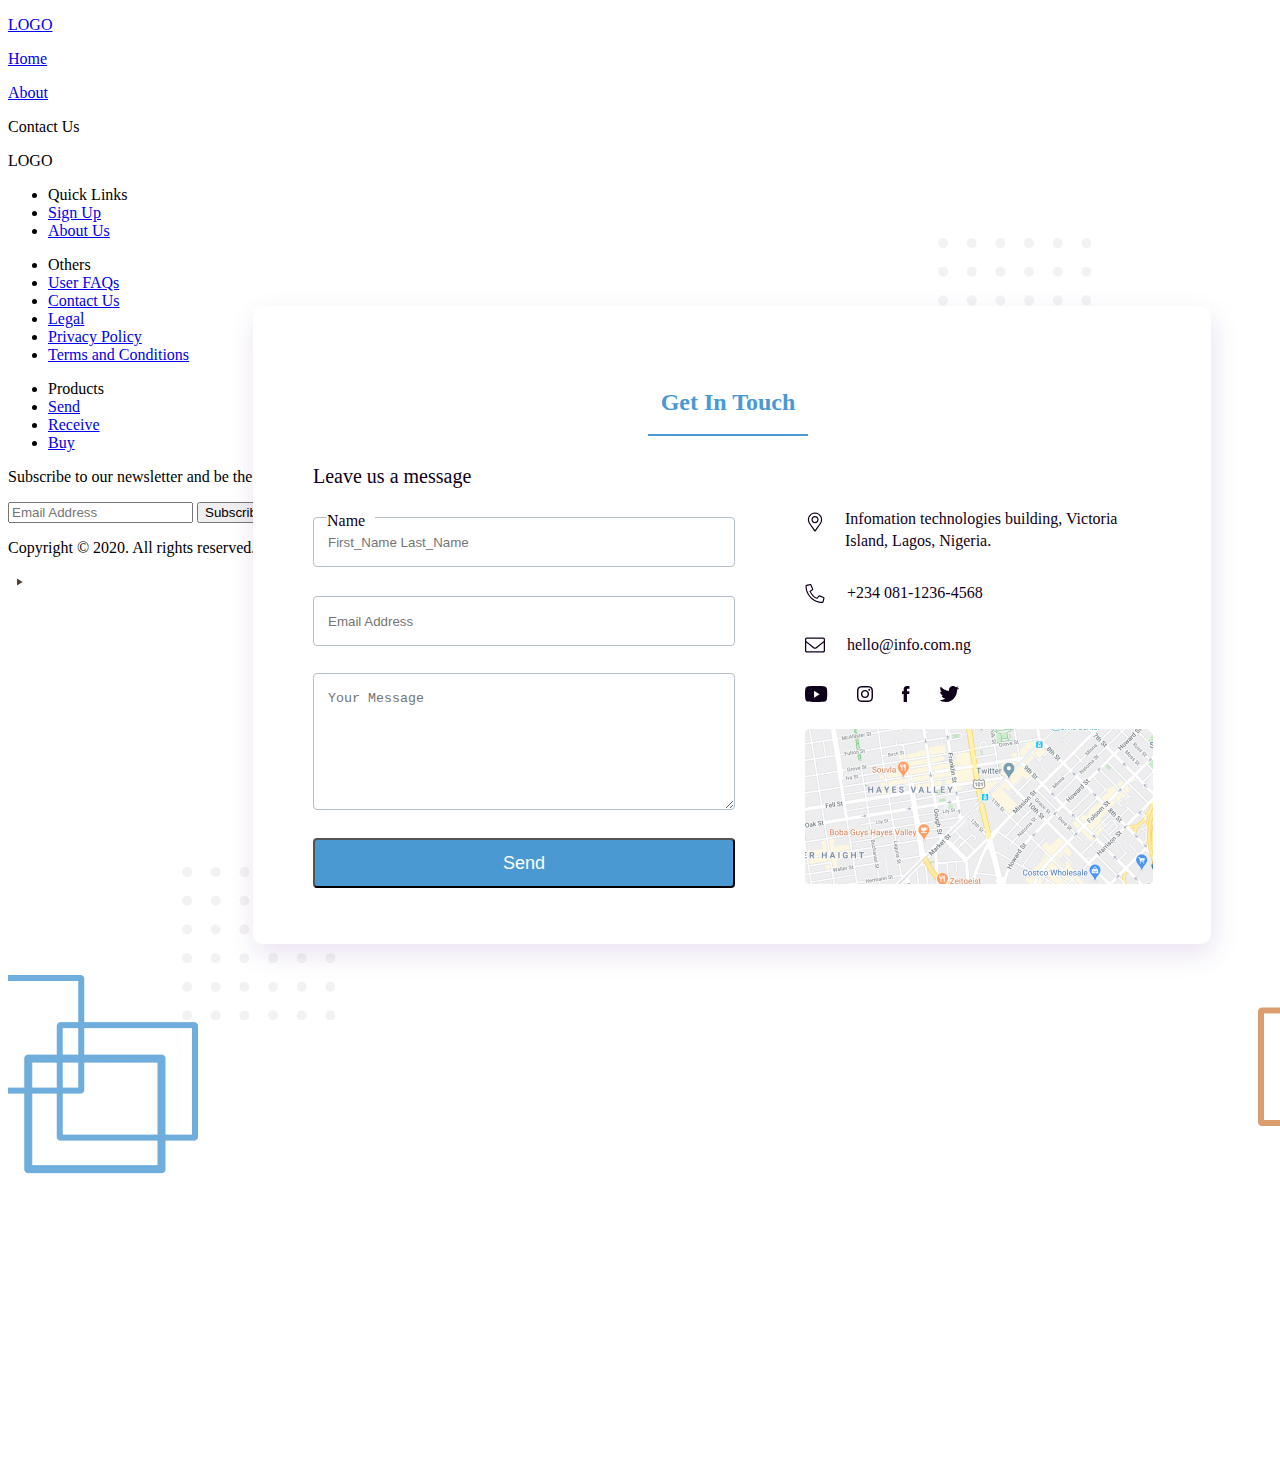
==== contactUs.html @ e61415ff "created repository" ====
<!DOCTYPE html>
<html lang="ru">

<head>
    <title>Contact Us</title>
    <link rel="stylesheet" href="CSS/style.css">
    <link rel="stylesheet" href="css/style_home.css">
    <link rel="stylesheet" href="css/style_contactus.css">
    <meta http-equiv="Content-type" content="text/html;charset=UTF-8" />
</head>

<body>
    <div class="bodyContactus">
        <div>
            <div class="nav">
                <p class="navLogo"><a href="./index.html">LOGO</a></p>
                <p class="navHome"><a href="./index.html">Home</a></p>
                <p class="navAbout"><a href="#">About</a></p>
                <p class="navContact">Contact Us</p>
            </div>
            <div class="contactContein">
                <h3 class="hContactContein">Get In Touch</h3>
                <form action="#" class="contactForm">
                    <h4>Leave us a message</h4>
                    <p>Name</p>
                    <input type="text" placeholder="First_Name Last_Name">
                    <input type="text" placeholder="Email Address">
                    <textarea placeholder="Your Message"></textarea>
                    <button class="contactFormButton" type="submit">Send</button>
                </form>
                    <div class="contactConteinRight">
                        <div class="contactConteinAdress">Infomation technologies building, Victoria Island, Lagos, Nigeria.</div>
                        <p class="contactConteinPhone">+234 081-1236-4568</p>
                        <p class="contactConteinMail">hello@info.com.ng</p>
                        <a href="#"><img src="./img/YoutubeBlack.svg" alt=""></a>
                        <a href="#"><img src="./img/InstagramBlack.svg" alt=""></a>
                        <a href="#"><img src="./img/FacebookBlack.svg" alt=""></a>
                        <a href="#"><img src="./img/TwitterBlack.svg" alt=""></a>
                        <p><img src="./img/map.jpg" alt=""></p>
                    </div>
                </div>
        </div>
        <div class="footer">
            <div class="footerTop">
                <div>LOGO</div>
                <ul class="footerLinks">
                    <li class="footerLinksHead">Quick Links</li>
                    <li><a href="#">Sign Up</a></li>
                    <li><a href="#">About Us</a></li>
                </ul>
                <ul class="footerOthers">
                    <li class="footerOthersHead">Others</li>
                    <li><a href="#">User FAQs</a></li>
                    <li><a href="#">Contact Us</a></li>
                    <li><a href="#">Legal</a></li>
                    <li><a href="#">Privacy Policy</a></li>
                    <li><a href="#">Terms and Conditions</a></li>
                </ul>
                <ul class="footerProducts">
                    <li class="footerProductsHead">Products</li>
                    <li><a href="#">Send</a></li>
                    <li><a href="#">Receive</a></li>
                    <li><a href="#">Buy</a></li>
                </ul>
                <form action="#" class="formFooter">
                    <p>Subscribe to our newsletter and be the first to know about our updates</p>
                    <input type="text" placeholder="Email Address">
                    <button type="submit">
                        Subscribe
                    </button>
            </div>
            <div class="footerBottom">
                <p>Copyright © 2020. All rights reserved.</p>
                <div>
                    <a href="#"><img src="./img/Youtube.svg" alt=""></a>
                    <a href="#"><img src="./img/Instagram.svg" alt=""></a>
                    <a href="#"><img src="./img/Facebook.svg" alt=""></a>
                    <a href="#"><img src="./img/Twitter.svg" alt=""></a>
                </div>
            </div>
            </form>
        </div>
        <div class="navBacgroundContact"></div>
        <div class="contacktDottedRight"></div>
        <div class="contacktDottedLeft"></div>
        <div class="contactSquareOrangeRight"></div>
        <div class="contactSquareBlueLeft"></div>
    </div>
</body>

</html>
---- css/style_home.css ----
/*home___________________________*/
.bodyHome{
    position: relative;
    width: 1440px;
    height: 4516px;
}
/*homeContein___________________*/
.homeConteinTop{
    position: absolute;
    top: 233px;
    left: 245px;
    height: 384px;
    width: 636px;
}
.homeConteinTop h2{
    position: absolute;
    top: 0px;
    left: 0px;
    height: 140px;
    width: 100%;
    font-weight: 500;
    font-size: 50px;
    color: rgba(38, 0, 65, 1);
    letter-spacing: 0.02em;
    line-height: 70px;
}
.homeConteinTop p{
    position: absolute;
    top: 154px;
    left: 0px;
    height: 110px;
    width: 100%;
    font-weight: 400;
    font-size: 20px;
    color: rgba(38, 0, 65, 1);
    line-height: 36px;
}
.homeConteinTop a{
    position: absolute;
    top: 324px;
    height: 60px;
    width: 180px;
    background-color: rgba(74, 153, 211, 1);
    border-radius: 5px;
    padding: 14px 23px;
}
.homeGoogleTop{
    left: 0px;
}
.homeAppstoreTop{
    left: 200px;
}
.homeConteinWhatwedo{
    position: absolute;
    top: 768px;
    height: 1475px;
    width: 100%;
}
.homeConteinWhatwedo h2{
    position: absolute;
    top: 150px;
    left: 245px;
    height: 138px;
    width: 395px;
    font-size: 36px;
    font-weight: 500;
    color: rgba(38, 0, 65, 1);
    line-height: 46px;
    letter-spacing: 0.05em;
}
.homeConteinWhatwedoSend{
    position: absolute;
    z-index: 2;
    top: 162px;
    left: 815px;
    height: 525px;
    width: 380px;
    background: #FFFFFF;
    box-shadow: 5px 20px 50px rgba(74, 153, 211, 0.2);
    border-radius: 10px;
    padding: 48px;
}
.homeConteinWhatwedoWindow img{
    display: block;
    position: absolute;
    top: -12px;
    left: 78px;
    z-index: 3;
    width: 224px;
}
.homeConteinWhatwedoWindow h3{
    position: absolute;
    top: 246px;
    font-weight: 500;
    font-size: 20px;
    line-height: 30px;
    letter-spacing: 0.02em;
    color: #0F001A;
}
.homeConteinWhatwedoWindow p{
    position: absolute;
    top: 292px;
    height: 103px;
    width: 284px;
    font-weight: 400;
    font-size: 16px;
    line-height: 26px;
    color: #0F001A;
    opacity: 0.6;
}
.homeConteinWhatwedoWindow a p{
    display: block;
    position: absolute;
    top: 447px;
    font-family: Objective;
    font-style: normal;
    font-weight: 500;
    font-size: 14px;
    line-height: 30px;
    color: #4A99D3;
    width: 100px;
}
.homeConteinWhatwedoWindow a p::after{
    content: "";
    background-image: url('../img/arrow.svg');
    background-repeat: no-repeat;
    background-position: 0% 50%;
    background-size: 16px 16px;
    padding: 14px; /*__ПОЧЕМУ_БЕЗ_ПАДДИНГА_НЕ_ОТОБРАЖАЕТСЯ_???__*/
    margin: 0 0 0 25px;
}
.homeConteinWhatwedoReceive{
    position: absolute;
    z-index: 2;
    top: 458px;
    left: 330px;
    height: 525px;
    width: 380px;
    background: #FFFFFF;
    box-shadow: 5px 20px 50px rgba(74, 153, 211, 0.2);
    border-radius: 10px;
    padding: 48px;
}

.homeConteinWhatwedoBuy{
    position: absolute;
    z-index: 2;
    top: 800px;
    left: 815px;
    height: 525px;
    width: 380px;
    background: #FFFFFF;
    box-shadow: 5px 20px 50px rgba(74, 153, 211, 0.2);
    border-radius: 10px;
    padding: 48px;
}
.homeConteinWhatwedoReceive img{
    left: 65px;
    top:48px;
}
.homeConteinWhatwedoBuy img{
    top: 49px;
    left: 70px;
}
.homeHowitworks{
    position: absolute;
    top: 2243px;
    left: 0px;
    height: 476px;
    width: 100%;
    background: rgba(74, 153, 211, 0.1);
}
.homeHowitworks h3{
    position: absolute;
    top: 95px;
    left: 608px;
    height: 30px;
    width: 200px;
    font-weight: 700;
    font-size: 26px;
    line-height: 27px;
    text-align: center;
    color: #4A99D3;
}
.homeHowitworksCreate{
    position: absolute;
    top: 210px;
    left: 245px;
    height: 171px;
    width: 257px;
}
.homeHowitworksGet{
    position: absolute;
    top: 210px;
    left: 575px;
    height: 171px;
    width: 257px;
}
.homeHowitworksEnjoy{
    position: absolute;
    top: 210px;
    left: 938px;
    height: 171px;
    width: 257px;
}
.homeHowitworksConteins img{
    position: absolute;
    top: 0;
    left: 98px;
    height: 60px;
    width: 60px;
}
.homeHowitworksConteins h4{
    margin: 90px 0 0 0;
    width: 100%;
    text-align: center;
    font-weight: 500;
    font-size: 18px;
    line-height: 19px;
    color: #0F001A;
}
.homeHowitworksConteins p{
    width: 100%;
    font-weight: 400;
    font-size: 16px;
    line-height: 26px;
    text-align: center;
    color: #0F001A;
}
.homeConteinClients{
    position: absolute;
    z-index: 3;
    top: 2719px;
    height: 750px;
    width: 100%;
}
.homeConteinClients h3{
    position: absolute;
    top: 150px;
    left: 573px;
    height: 27px;
    width: 280px;
    font-weight: bold;
    font-size: 26px;
    line-height: 27px;
    text-align: center;
    color: #0F001A;
}
.homeConteinClientsSays{
    position: absolute;
    top: 388px;
    left: 777px;
    height: 245px;
    width: 418px;
}
.homeConteinClientsSays img{
    position: absolute;
    top: 0px;
    left: 0px;
    height: 44px;
    width: 50px;
}
.homeConteinClientsSays p{
    position: absolute;
    top: 86px;
    left: 0px;
    height: 100px;
    width: 100%;
    font-weight: 400;
    font-size: 16px;
    line-height: 24px;
    color: #0F001A;
    opacity: 0.5;
}
.homeConteinClientsSays h4{
    position: absolute;
    bottom: 0px;
    left: 0px;
    height: 20px;
    width: 100%;
    font-weight: 500;
    font-size: 18px;
    line-height: 19px;
    color: #0F001A;
}
.homeConteinClientsButtons{
    position: absolute;
    bottom: 0px;
    right: 245px;
    height: 80px;
    width: 160px;
    background: #FFFFFF;
    box-shadow: 0px 4px 16px rgba(0, 0, 0, 0.08);
    border-radius: 4px;
}
.homeConteinClientsLeft{
    position: absolute;
    bottom: 0px;
    left: 0px;
    height: 100%;
    width: 50%;
    background: #4A99D3;
    border-radius: 4px 0px 0px 4px;
}
.homeConteinClientsRight{
    position: absolute;
    bottom: 0px;
    right: 0px;
    height: 100%;
    width: 50%;
    background: #FFFFFF;
    box-shadow: 0px 4px 16px rgba(0, 0, 0, 0.08);
    border-radius: 0px 4px 4px 0px;
}
.homeConteinBottom{
    position: absolute;
    bottom: 589px;
    right: 245px;
    height: 230px;
    width: 444px;
}
.homeConteinBottom h3{
    height: 26px;
    width: 100%;
    font-weight: 700;
    font-size: 25px;
    line-height: 26px;
    text-align: center;
    color: #0F001A;
    margin: 0 0 16px 0;
}
.homeConteinBottom p{
    height: 122px;
    width: 100%;
    font-weight: normal;
    font-size: 16px;
    line-height: 24px;
    text-align: center;
    color: #0F001A;
    opacity: 0.5;
}
.homeConteinBottom a{
    position: absolute;
    bottom: 0;
    height: 53px;
    width: 165px;
    background: #000000;
    border-radius: 5px;
    padding: 11px 18px;
}
.homeGoogleBot{
    left: 37px;
}
.homeAppstoreBot{
    right: 37px;
}
/*homeContein_ end______________*/
/*bacgroundHome_________________*/
.homePhoneTopLeft{
    position: absolute;
    z-index: 2;
    top: 232px;
    left: 913px;
    height: 458.39px;
    width: 240px;
    background-image: url("../img/phone.png");
    background-position: 44% 45%;
    background-size: 273px 485px;
    border-radius: 25px;
}
.homePhoneTopRight{
    position: absolute;
    z-index: 1;
    top: 158px;
    left: 1074px;
    height: 532px;
    width: 280px;
    background-image: url("../img/phone.png");
    background-position: 44% 45%;
    background-size: 320px 565px;
    border-radius: 25px;
}
.homeSquaresBlueUp{
    background-image: url("../img/squaresBlueUp.png");
    position: absolute;
    z-index: 1;
    top: 768px;
    left: 1250px;
    height: 199px;
    width: 190px;
}
.homeDottedRight{
    background-image: url("../img/DottedSquare.png");
    position: absolute;
    z-index: 1;
    top: 853px;
    right: 167.56px;
    height: 153.44px;
    width: 153.44px;
}
.homeDottedLeft{
    background-image: url("../img/DottedSquare.png");
    position: absolute;
    z-index: 1;
    top: 1442px;
    left: 255px;
    height: 153.44px;
    width: 153.44px;
}
.homeDottedRightMid{
    background-image: url("../img/DottedSquare.png");
    position: absolute;
    z-index: 1;
    top: 2011px;
    right: 172.56px;
    height: 153.44px;
    width: 153.44px;
}
.homeSquaresRedLeft{
    background-image: url("../img/squaresOrangeLeft.png");
    position: absolute;
    z-index: 1;
    top: 2045px;
    left: 0px;
    height: 199px;
    width: 190px;
}
.homeWoman{
    background-image: url("../img/photoGirl.png");
    position: absolute;
    z-index: 1;
    top: 2907px;
    left: 178px;
    height: 519px;
    width: 399px;
}
.homeWomanBack{
    background: rgba(74, 153, 211, 0.1);
    border-radius: 0px 6px 6px 0px;
    position: absolute;
    z-index: 0;
    top: 3026px;
    left: 0px;
    height: 400px;
    width: 677px;
}
.homeDottedRightBottom{
    background-image: url("../img/DottedSquare.png");
    position: absolute;
    z-index: 1;
    top: 3104px;
    right: 0px;
    height: 153.44px;
    width: 153.44px;
}
.homePhoneBotLeft{
    position: absolute;
    z-index: 1;
    bottom: 531px;
    left: 167px;
    height: 344px;
    width: 180px;
    background-image: url("../img/phone.png");
    background-position: 44% 45%;
    background-size: 200px 365px;
    border-radius: 20px;
}
.homePhoneBotCentr{
    position: absolute;
    z-index: 2;
    bottom: 474px;
    left: 305px;
    height: 458.39px;
    width: 240px;
    background-image: url("../img/phone.png");
    background-position: 44% 45%;
    background-size: 273px 485px;
    border-radius: 25px;
}
.homePhoneBotRight{
    position: absolute;
    z-index: 1;
    bottom: 531px;
    left: 503px;
    height: 344px;
    width: 180px;
    background-image: url("../img/phone.png");
    background-position: 44% 45%;
    background-size: 200px 365px;
    border-radius: 20px;
}
.homeSquaresRedRight{
    background-image: url("../img/squaresRedRightBottom.svg");
    position: absolute;
    z-index: 1;
    bottom: 300.5px;
    right: 0px;
    height: 199px;
    width: 190px;
}
.homeSquaresBlueLeft{
    background-image: url("../img/squaresBlueDown.png");
    position: absolute;
    z-index: 1;
    bottom: 300.5px;
    left: 0px;
    height: 199px;
    width: 190px;
}
/*bacgroundHome_end_____________*/
/*home_end______________________*/
---- css/style_contactus.css ----
.bodyContactus{
    position: relative;
    width: 100%;
    height: 1458px;
}
/*___contactContein_________________*/
.contactContein{
    width: 958px;
    height: 638px;
    position: absolute;
    z-index: 3;
    top: 290px;
    left: 245px;
    background-color: #FFFFFF;
    box-shadow: 2px 10px 28px rgba(75, 0, 129, 0.12);
    border-radius: 10px;
}
.hContactContein{
    display: inline-block;
    padding: 0 0 10px 0;
    color: rgba(74, 153, 211, 1);
    border-bottom: 2px #4A99D3 solid;
    width: 160px;
    height: 34px;
    font-size: 24px;
    font-weight: 700;
    position: absolute;
    top: 60px;
    left: 395px;
    text-align: center;
    line-height: 24.91px;
}
.contactForm{
    position: absolute;
    bottom: 60px;
    left: 60px;
    height: 431px;
    width: 422px;
}
.contactForm h4{
    color: rgba(15, 0, 26, 1);
    font-size: 20px;
    font-weight: 500;
    Line-height: 20,76px;
    margin: 12px 0;
}
.contactForm p{
    position: absolute;
    left: 14px;
    bottom: 356x;
    width: 48px;
    height: 17px;
    background-color: #FFFFFF;
    font-size: 16px;
    color:rgba(15, 0, 26, 1);
    margin: 12px 0;
}
.contactForm input{
    height: 50px;
    width: 422px;
    border: 1.2px solid #B4BEC8;
    box-sizing: border-box;
    border-radius: 4px;
    margin: 17px 0 12px 0;
    padding: 17px 14px;
}
.contactForm textarea{
    height: 137px;
    width: 422px;
    border: 1.2px solid #B4BEC8;
    box-sizing: border-box;
    border-radius: 4px;
    margin: 15px 0 12px 0;
    padding: 17px 14px;
}
.contactFormButton{
    height: 50px;
    width: 422px;
    background: #4A99D3;
    border-radius: 4px;
    color: rgba(255, 255, 255, 1);
    font-size: 18px;
    line-height: 18,68px;
    margin: 12px 0 0 0;
}
.contactConteinRight{
    position: absolute;
    bottom: 60px;
    right: 60px;
    height: 431px;
    width: 346px;
    font-size: 16px;
    color: rgba(15, 0, 26, 1);
    line-height: 22px;
}
.contactConteinRight p{
    margin: 30px 0;
}
.contactConteinRight p:first-child{
    margin: 46px 0 0 0;
}
.contactConteinAdress{
    display: inline-block;
    margin: 55px 0px 0 40px;
    width: 312px;

}
.contactConteinAdress::before{
    content: "";
    background-image: url('../img/adress.svg');
    background-repeat: no-repeat;
    background-position: 0% 50%;
    background-size: 20px 20px;
    padding: 14px;
    margin: 0;
    position: absolute;
    left: 0px;
}
.contactConteinPhone{
    margin: 30px 0;
}
.contactConteinPhone::before{
    content: "";
    background-image: url('../img/PhoneBlack.svg');
    background-repeat: no-repeat;
    background-position: 0% 50%;
    background-size: 20px 20px;
    padding: 14px;
    margin: 30px 14px 0 0;
}
.contactConteinMail{
    margin: 30px 0;
}
.contactConteinMail::before{
    content: "";
    background-image: url('../img/mailBlack.svg');
    background-repeat: no-repeat;
    background-position: 0% 50%;
    background-size: 20px 20px;
    padding: 14px;
    margin: 30px 14px 0 0;
}
.contactConteinRight a{
    margin: 0 25px 30px 0;
}
.contactConteinRight p img{
    position: absolute;
    bottom: 0px;
}

/*___background__________*/
.contacktDottedRight{
    background-image: url("../img/DottedSquare.png");
    position: absolute;
    z-index: 1;
    top: 222px;
    right: 180.56px;
    height: 153.44px;
    width: 153.44px;
}
.contacktDottedLeft{
    background-image: url("../img/DottedSquare.png");
    position: absolute;
    z-index: 1;
    top: 851px;
    left: 174px;
    height: 153.44px;
    width: 153.44px;
}
.contactSquareBlueLeft{
    background-image: url("../img/squaresBlueDown.png");
    position: absolute;
    z-index: 1;
    top: 959px;
    left: 0px;
    height: 199px;
    width: 190px;
}
.contactSquareOrangeRight{
    background-image: url("../img/squaresOrangeRight.png");
    position: absolute;
    z-index: 1;
    top: 959px;
    left: 1250px;
    height: 199px;
    width: 190px;
}
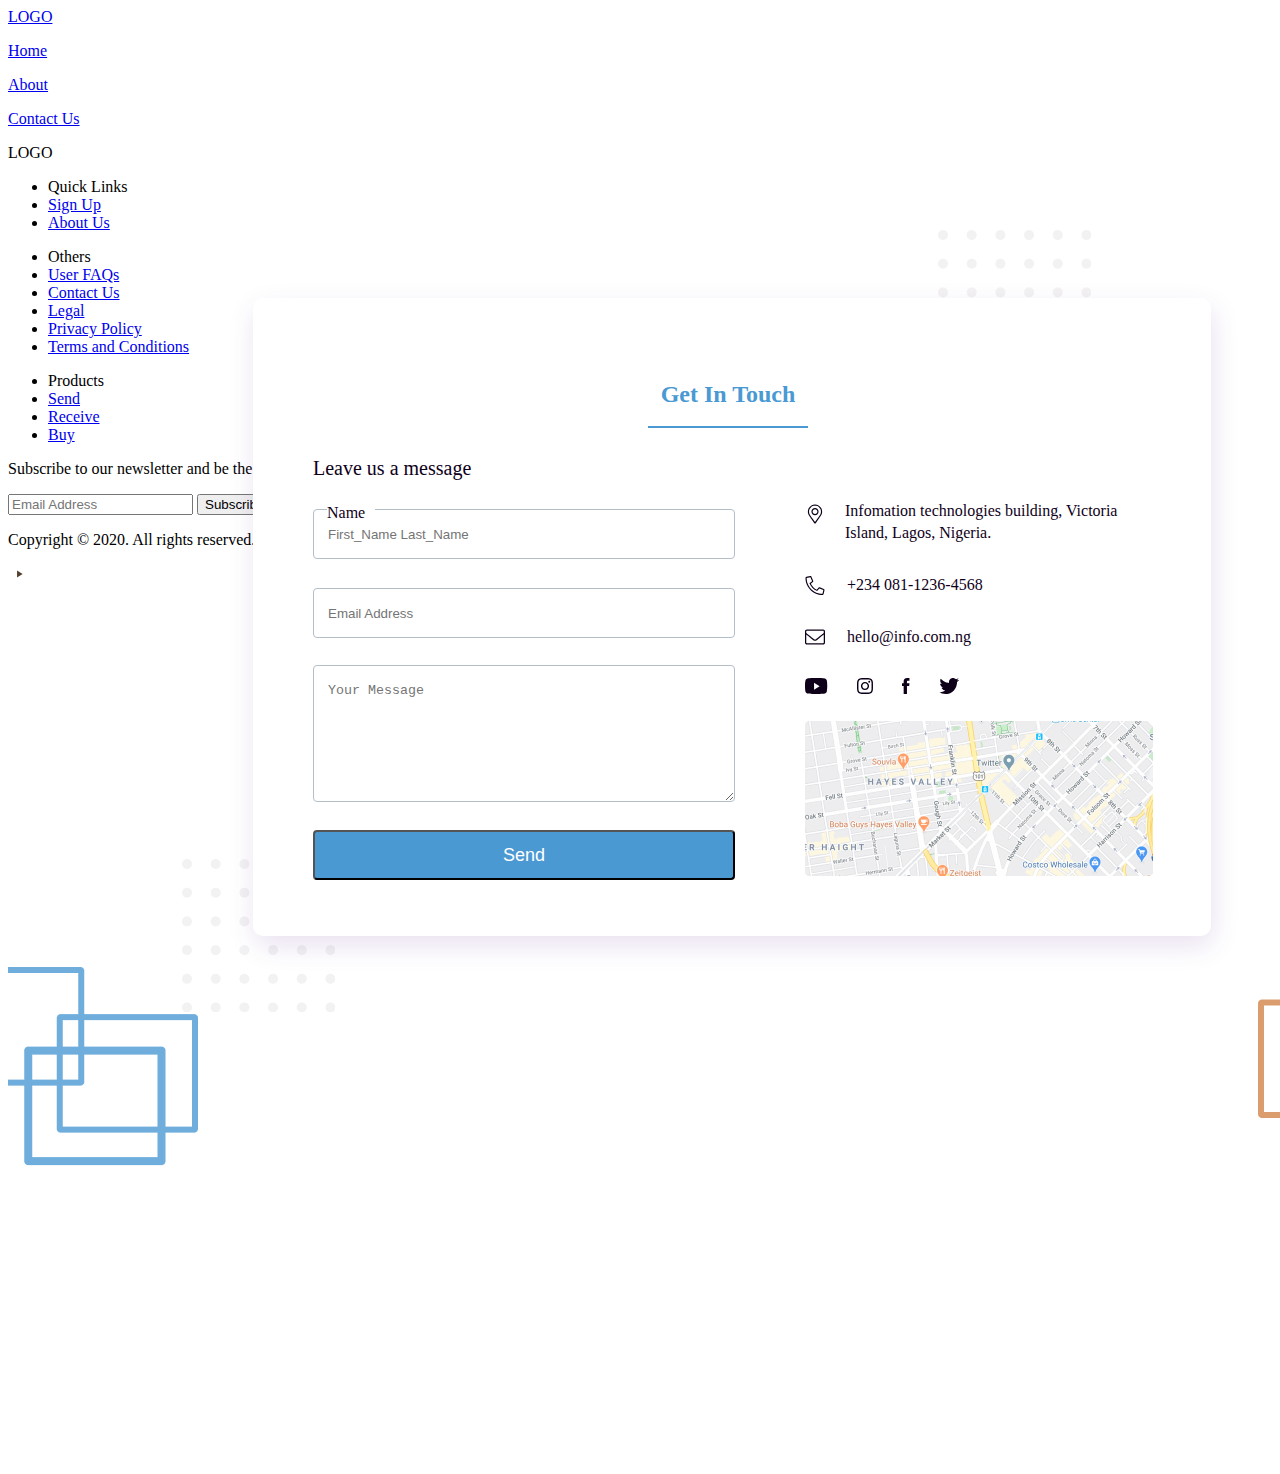
==== commit b9b4ebc1: "fixed nav and footer" ====
--- a/contactUs.html
+++ b/contactUs.html
@@ -11,34 +11,35 @@
 
 <body>
     <div class="bodyContactus">
-        <div>
-            <div class="nav">
-                <p class="navLogo"><a href="./index.html">LOGO</a></p>
+        <div class="nav">
+            <div class="navLogo"><a href="./index.html">LOGO</a></div>
+            <div class="navLinks">
                 <p class="navHome"><a href="./index.html">Home</a></p>
                 <p class="navAbout"><a href="#">About</a></p>
-                <p class="navContact">Contact Us</p>
+                <p class="navContact"><a href="./contactUs.html">Contact Us</a></p>
             </div>
-            <div class="contactContein">
-                <h3 class="hContactContein">Get In Touch</h3>
-                <form action="#" class="contactForm">
-                    <h4>Leave us a message</h4>
-                    <p>Name</p>
-                    <input type="text" placeholder="First_Name Last_Name">
-                    <input type="text" placeholder="Email Address">
-                    <textarea placeholder="Your Message"></textarea>
-                    <button class="contactFormButton" type="submit">Send</button>
-                </form>
-                    <div class="contactConteinRight">
-                        <div class="contactConteinAdress">Infomation technologies building, Victoria Island, Lagos, Nigeria.</div>
-                        <p class="contactConteinPhone">+234 081-1236-4568</p>
-                        <p class="contactConteinMail">hello@info.com.ng</p>
-                        <a href="#"><img src="./img/YoutubeBlack.svg" alt=""></a>
-                        <a href="#"><img src="./img/InstagramBlack.svg" alt=""></a>
-                        <a href="#"><img src="./img/FacebookBlack.svg" alt=""></a>
-                        <a href="#"><img src="./img/TwitterBlack.svg" alt=""></a>
-                        <p><img src="./img/map.jpg" alt=""></p>
-                    </div>
+        </div>
+        <div class="contactContein">
+            <h3 class="hContactContein">Get In Touch</h3>
+            <form action="#" class="contactForm">
+                <h4>Leave us a message</h4>
+                <p>Name</p>
+                <input type="text" placeholder="First_Name Last_Name">
+                <input type="text" placeholder="Email Address">
+                <textarea placeholder="Your Message"></textarea>
+                <button class="contactFormButton" type="submit">Send</button>
+            </form>
+            <div class="contactConteinRight">
+                <div class="contactConteinAdress">Infomation technologies building, Victoria Island, Lagos, Nigeria.
                 </div>
+                <p class="contactConteinPhone">+234 081-1236-4568</p>
+                <p class="contactConteinMail">hello@info.com.ng</p>
+                <a href="#"><img src="./img/YoutubeBlack.svg" alt=""></a>
+                <a href="#"><img src="./img/InstagramBlack.svg" alt=""></a>
+                <a href="#"><img src="./img/FacebookBlack.svg" alt=""></a>
+                <a href="#"><img src="./img/TwitterBlack.svg" alt=""></a>
+                <p><img src="./img/map.jpg" alt=""></p>
+            </div>
         </div>
         <div class="footer">
             <div class="footerTop">
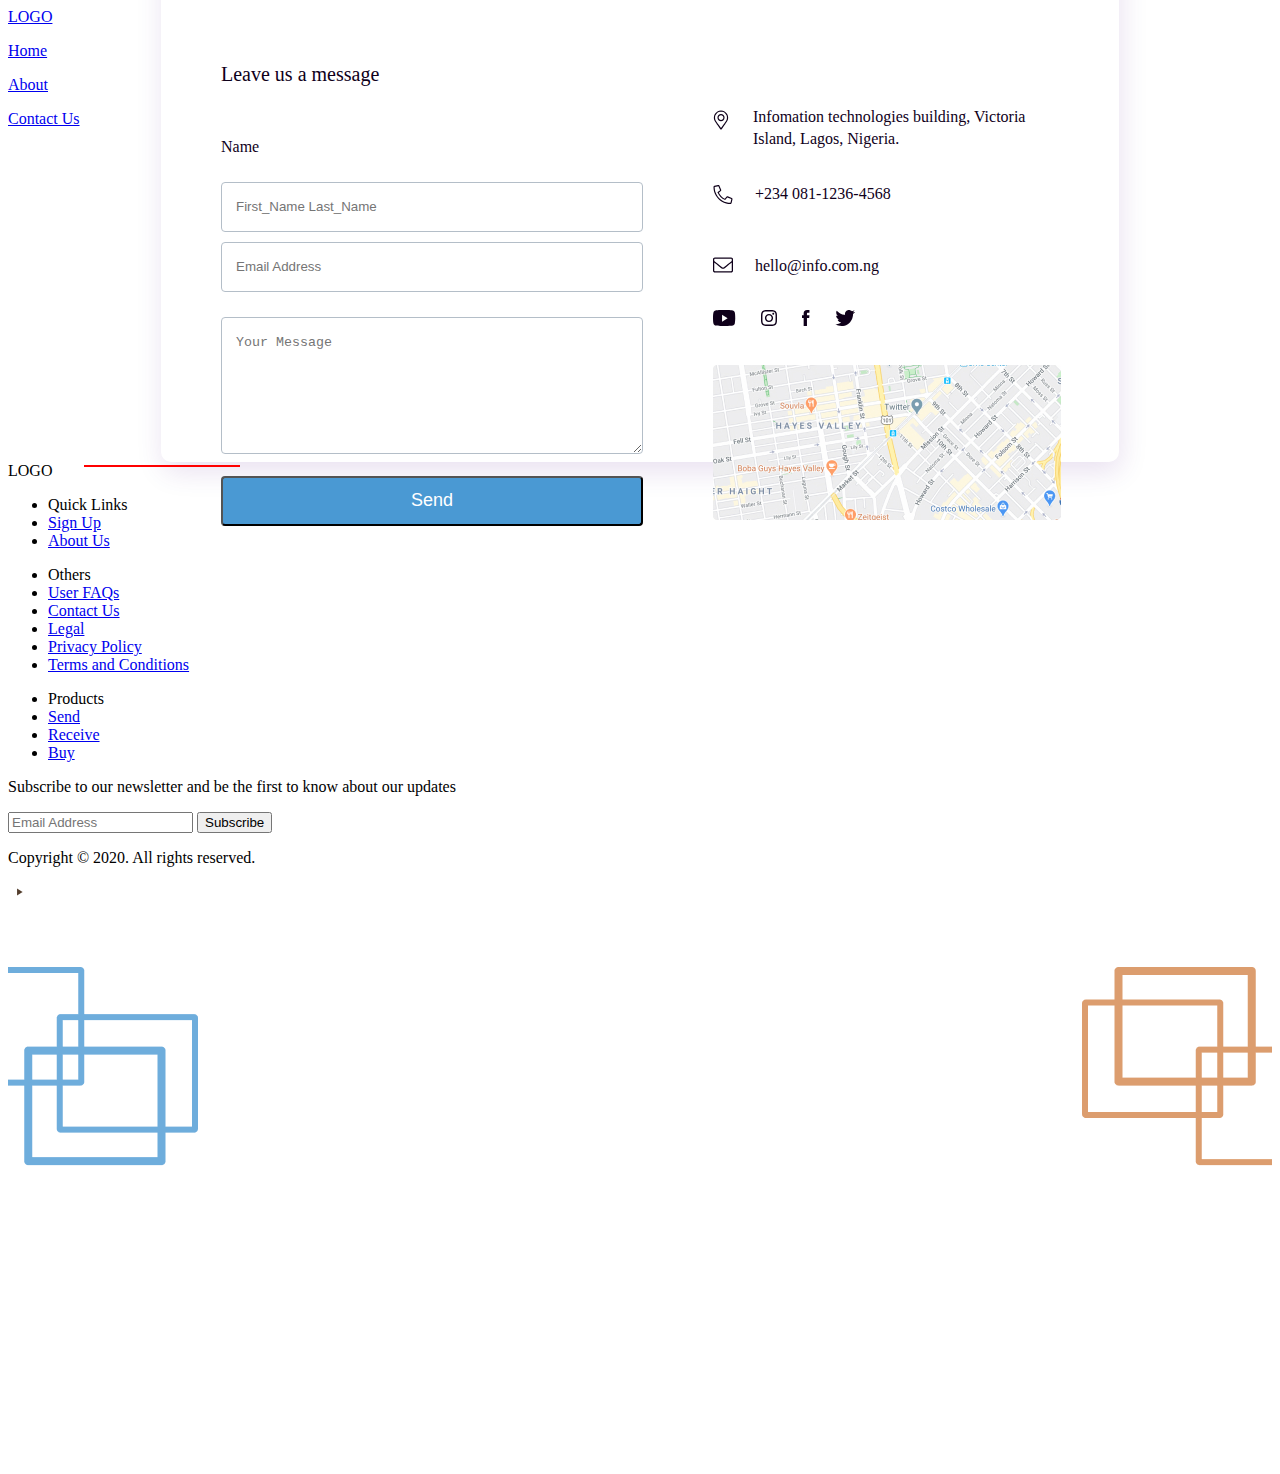
==== commit fb8cbcae: "fixed page contact us" ====
--- a/contactUs.html
+++ b/contactUs.html
@@ -2,7 +2,7 @@
 <html lang="ru">
 
 <head>
-    <title>Contact Us</title>
+    <title>New E-commerce App | Contact Us</title>
     <link rel="stylesheet" href="CSS/style.css">
     <link rel="stylesheet" href="css/style_home.css">
     <link rel="stylesheet" href="css/style_contactus.css">
@@ -19,26 +19,35 @@
                 <p class="navContact"><a href="./contactUs.html">Contact Us</a></p>
             </div>
         </div>
-        <div class="contactContein">
-            <h3 class="hContactContein">Get In Touch</h3>
-            <form action="#" class="contactForm">
-                <h4>Leave us a message</h4>
-                <p>Name</p>
-                <input type="text" placeholder="First_Name Last_Name">
-                <input type="text" placeholder="Email Address">
-                <textarea placeholder="Your Message"></textarea>
-                <button class="contactFormButton" type="submit">Send</button>
-            </form>
-            <div class="contactConteinRight">
-                <div class="contactConteinAdress">Infomation technologies building, Victoria Island, Lagos, Nigeria.
+        <div class="contactContent">
+            <div class="contactContein">
+                <div class="contactconteinTitle">
+                    <h3>Get In Touch</h3>
                 </div>
-                <p class="contactConteinPhone">+234 081-1236-4568</p>
-                <p class="contactConteinMail">hello@info.com.ng</p>
-                <a href="#"><img src="./img/YoutubeBlack.svg" alt=""></a>
-                <a href="#"><img src="./img/InstagramBlack.svg" alt=""></a>
-                <a href="#"><img src="./img/FacebookBlack.svg" alt=""></a>
-                <a href="#"><img src="./img/TwitterBlack.svg" alt=""></a>
-                <p><img src="./img/map.jpg" alt=""></p>
+                <div class="contactConteincontent">
+                    <form action="#" class="contactForm">
+                        <h4>Leave us a message</h4>
+                        <p>Name</p>
+                        <input type="text" placeholder="First_Name Last_Name">
+                        <input type="text" placeholder="Email Address">
+                        <textarea placeholder="Your Message"></textarea>
+                        <button class="contactFormButton" type="submit">Send</button>
+                    </form>
+                    <div class="contactConteinRight">
+                        <div class="contactConteinAdress">Infomation technologies building, Victoria Island, Lagos,
+                            Nigeria.
+                        </div>
+                        <p class="contactConteinPhone">+234 081-1236-4568</p>
+                        <p class="contactConteinMail">hello@info.com.ng</p>
+                        <div class="contactsoclinks">
+                            <a href="#"><img src="./img/YoutubeBlack.svg" alt=""></a>
+                            <a href="#"><img src="./img/InstagramBlack.svg" alt=""></a>
+                            <a href="#"><img src="./img/FacebookBlack.svg" alt=""></a>
+                            <a href="#"><img src="./img/TwitterBlack.svg" alt=""></a>
+                        </div>
+                        <p><img src="./img/map.jpg" alt=""></p>
+                    </div>
+                </div>
             </div>
         </div>
         <div class="footer">
@@ -82,8 +91,6 @@
             </form>
         </div>
         <div class="navBacgroundContact"></div>
-        <div class="contacktDottedRight"></div>
-        <div class="contacktDottedLeft"></div>
         <div class="contactSquareOrangeRight"></div>
         <div class="contactSquareBlueLeft"></div>
     </div>
--- a/css/style_contactus.css
+++ b/css/style_contactus.css
@@ -4,56 +4,67 @@
     height: 1458px;
 }
 /*___contactContein_________________*/
+.contactContent{
+    width: 100%;
+    display: flex;
+    justify-content: center;
+    align-items: flex-start;
+}
 .contactContein{
     width: 958px;
     height: 638px;
-    position: absolute;
     z-index: 3;
-    top: 290px;
-    left: 245px;
     background-color: #FFFFFF;
     box-shadow: 2px 10px 28px rgba(75, 0, 129, 0.12);
     border-radius: 10px;
+    margin: -320px 0 0 0;
+    display: flex;
+    flex-direction: column;
 }
-.hContactContein{
-    display: inline-block;
-    padding: 0 0 10px 0;
+.contactconteinTitle{
+    width: 100%;
+    display: flex;
+    justify-content: center;
+    align-items: center;
+    padding: 60px 0 0 0;
+}
+.contactConteincontent{
+    display: flex;
+    justify-content: space-between;
+    padding: 0 60px 0 60px;
+}
+.contactconteinTitle h3{
+    display: block;
+    padding: 5px;
     color: rgba(74, 153, 211, 1);
     border-bottom: 2px #4A99D3 solid;
-    width: 160px;
-    height: 34px;
+    width: 168px;
+    height: 40px;
     font-size: 24px;
     font-weight: 700;
-    position: absolute;
-    top: 60px;
-    left: 395px;
     text-align: center;
     line-height: 24.91px;
 }
 .contactForm{
-    position: absolute;
-    bottom: 60px;
-    left: 60px;
-    height: 431px;
+    height: 490px;
     width: 422px;
+    display: flex;
+    flex-direction: column;
+    justify-content: space-between;
+    padding: 50px 0 0 0;
 }
 .contactForm h4{
     color: rgba(15, 0, 26, 1);
     font-size: 20px;
     font-weight: 500;
     Line-height: 20,76px;
-    margin: 12px 0;
 }
 .contactForm p{
-    position: absolute;
-    left: 14px;
-    bottom: 356x;
     width: 48px;
     height: 17px;
     background-color: #FFFFFF;
     font-size: 16px;
     color:rgba(15, 0, 26, 1);
-    margin: 12px 0;
 }
 .contactForm input{
     height: 50px;
@@ -61,7 +72,6 @@
     border: 1.2px solid #B4BEC8;
     box-sizing: border-box;
     border-radius: 4px;
-    margin: 17px 0 12px 0;
     padding: 17px 14px;
 }
 .contactForm textarea{
@@ -81,23 +91,17 @@
     color: rgba(255, 255, 255, 1);
     font-size: 18px;
     line-height: 18,68px;
-    margin: 12px 0 0 0;
 }
 .contactConteinRight{
-    position: absolute;
-    bottom: 60px;
-    right: 60px;
-    height: 431px;
+    height: 491px;
     width: 346px;
     font-size: 16px;
     color: rgba(15, 0, 26, 1);
     line-height: 22px;
-}
-.contactConteinRight p{
-    margin: 30px 0;
-}
-.contactConteinRight p:first-child{
-    margin: 46px 0 0 0;
+    display: flex;
+    flex-direction: column;
+    justify-content: space-between;
+    padding: 65px 0 0 0;
 }
 .contactConteinAdress{
     display: inline-block;
@@ -112,12 +116,9 @@
     background-position: 0% 50%;
     background-size: 20px 20px;
     padding: 14px;
-    margin: 0;
+    margin: 0 0 0 -42px;
     position: absolute;
-    left: 0px;
-}
-.contactConteinPhone{
-    margin: 30px 0;
+
 }
 .contactConteinPhone::before{
     content: "";
@@ -128,9 +129,6 @@
     padding: 14px;
     margin: 30px 14px 0 0;
 }
-.contactConteinMail{
-    margin: 30px 0;
-}
 .contactConteinMail::before{
     content: "";
     background-image: url('../img/mailBlack.svg');
@@ -140,33 +138,47 @@
     padding: 14px;
     margin: 30px 14px 0 0;
 }
+.contactsoclinks{
+    display: flex;
+    justify-content: space-between;
+    width: 115px;
+}
 .contactConteinRight a{
-    margin: 0 25px 30px 0;
+    display: block;
+    margin: 0 25px 0 0;
 }
-.contactConteinRight p img{
-    position: absolute;
-    bottom: 0px;
+.contactContein::before{
+    content: "";
+    display: block;
+    position: relative;
+    top: -77px;
+    left: 881px;
+    z-index: 1;
+    height: 154px;
+    width: 154px;
+    background-image: url('../img/DottedSquare.png');
+    background-repeat: no-repeat;
+    background-position: 0% 0%;
+    background-size: 154px 154px;
+    overflow: visible;
+    border: greenyellow 1px solid;
+}
+.contactContein::after{
+    content: "";
+    position: relative;
+    top: -77px;
+    left: -77px;
+    display: block;
+    z-index: 1;
+    height: 154px;
+    width: 154px;
+    background-image: url('../img/DottedSquare.png');
+    background-repeat: no-repeat;
+    background-position: 0% 0%;
+    background-size: 154px 154px;
+    border: red 1px solid;
 }
 
-/*___background__________*/
-.contacktDottedRight{
-    background-image: url("../img/DottedSquare.png");
-    position: absolute;
-    z-index: 1;
-    top: 222px;
-    right: 180.56px;
-    height: 153.44px;
-    width: 153.44px;
-}
-.contacktDottedLeft{
-    background-image: url("../img/DottedSquare.png");
-    position: absolute;
-    z-index: 1;
-    top: 851px;
-    left: 174px;
-    height: 153.44px;
-    width: 153.44px;
-}
 .contactSquareBlueLeft{
     background-image: url("../img/squaresBlueDown.png");
     position: absolute;
@@ -181,7 +193,7 @@
     position: absolute;
     z-index: 1;
     top: 959px;
-    left: 1250px;
+    right: 0;
     height: 199px;
     width: 190px;
 }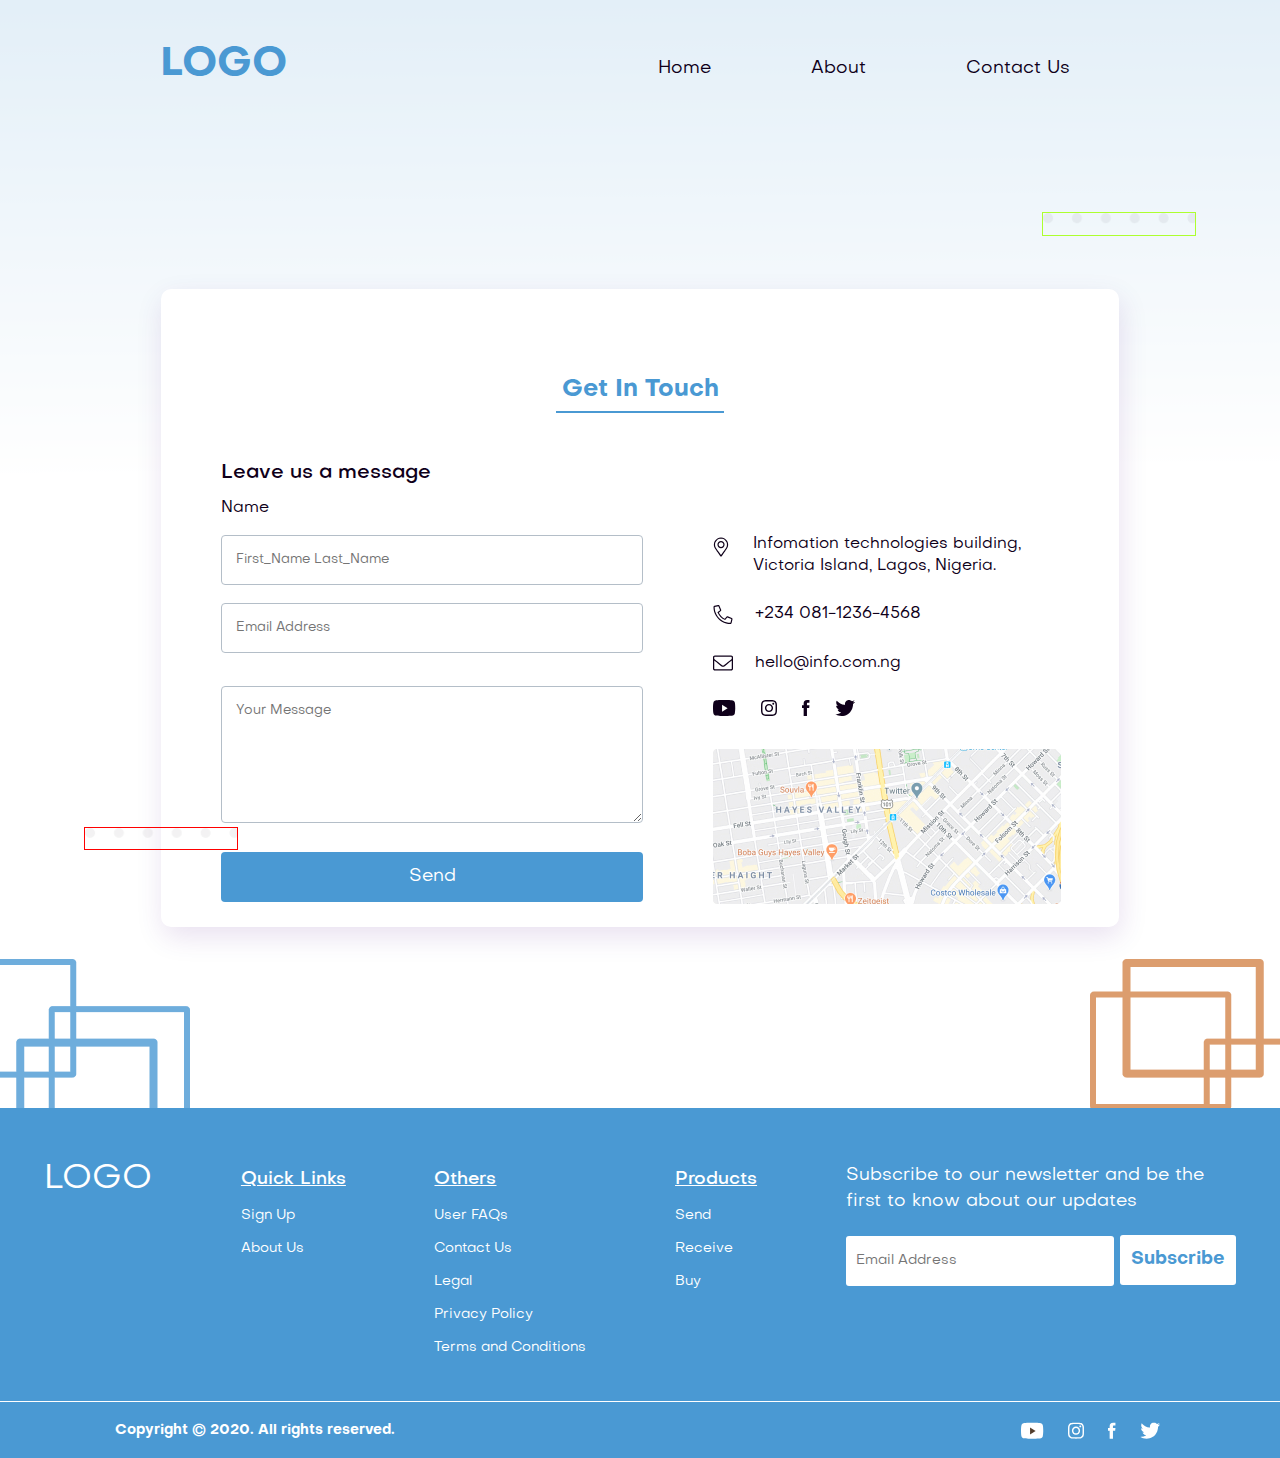
==== commit 5b7b23ba: "fixed style contactus" ====
--- a/contactUs.html
+++ b/contactUs.html
@@ -3,10 +3,538 @@
 
 <head>
     <title>New E-commerce App | Contact Us</title>
-    <link rel="stylesheet" href="CSS/style.css">
-    <link rel="stylesheet" href="css/style_home.css">
-    <link rel="stylesheet" href="css/style_contactus.css">
     <meta http-equiv="Content-type" content="text/html;charset=UTF-8" />
+    <style>
+        * {
+            padding: 0;
+            margin: 0;
+            border: 0;
+        }
+
+        *,
+        *:before,
+        *::after {
+            -moz-box-sizing: border-box;
+            -webkit-box-sizing: border-box;
+            box-sizing: border-box;
+        }
+
+        :focus,
+        :active {
+            outline: none;
+        }
+
+        a:footer,
+        header,
+        aside {
+            display: block;
+        }
+
+        html,
+        body {
+            height: 100%;
+            width: 100%;
+            font-size: 100%;
+            line-height: 1;
+            font-size: 14px;
+            -ms-text-size-adjust: 100%;
+            -moz-text-size-adjust: 100%;
+            -webkit-text-size-adjust: 100%;
+        }
+
+        input,
+        button,
+        textarea {
+            font-family: inherit;
+        }
+
+        input::-ms-clear {
+            display: none;
+        }
+
+        button {
+            cursor: pointer;
+        }
+
+        button::-moz-focus-inner {
+            padding: 0;
+            border: 0;
+        }
+
+        a,
+        a:visited {
+            text-decoration: none;
+        }
+
+        a:hover {
+            text-decoration: none;
+        }
+
+        ul li {
+            list-style: none;
+        }
+
+        img {
+            vertical-align: top;
+        }
+
+        h1,
+        h2,
+        h3,
+        h4,
+        h5,
+        h6 {
+            font-size: inherit;
+            font-weight: 400;
+        }
+
+        /*________________________________________*/
+        .bodyHome {
+            position: relative;
+            width: 100%;
+            margin: 0 auto;
+        }
+        .bodyContactus {
+            position: relative;
+            width: 100%;
+            margin: 0 auto;
+        }
+        /*fonts_______________*/
+        @font-face {
+            font-family: objective;
+            font-weight: 400;
+            src: url(../fonts/Objective_Woff2/Objective-Regular.woff2);
+        }
+        @font-face {
+            font-family: objective;
+            font-weight: 500;
+            src: url(../fonts/Objective_Woff2/Objective-Medium.woff2);
+        }
+        @font-face {
+            font-family: objective;
+            font-weight: 600;
+            src: url(../fonts/Objective_Woff2/Objective-Medium.woff2);
+        }
+        @font-face {
+            font-family: objective;
+            font-weight: 700;
+            src: url(../fonts/Objective_OTF/Objective-Bold.otf);
+        }
+        body {
+            font-family: objective;
+        }
+
+        /*fonts_end___________*/
+
+        /*nav________________*/
+        .nav {
+            height: 609px;
+            width: 100%;
+            display: flex;
+            justify-content: space-around;
+            align-items: flex-start;
+        }
+        .navLogo {
+            margin: 45px 0 0 0;
+            z-index: 3;
+        }
+        .navLogo a {
+            color: rgba(74, 153, 211, 1);
+            font-size: 40px;
+            font-Weight: 700;
+        }
+        .navLinks {
+            margin: 60px 0 0 0;
+            display: flex;
+            justify-content: flex-end;
+            z-index: 3;
+        }
+        .navLinks p {
+            color: rgba(74, 153, 211, 1);
+            font-size: 18px;
+            margin: 0 50px;
+        }
+        .navLinks p a {
+            color: rgba(15, 0, 26, 1);
+            font-size: 18px;
+            z-index: 3;
+        }
+        .navBacgroundContact {
+            background: linear-gradient(359.45deg, #4A99D3 -24.57%, rgba(74, 153, 211, 0) 76.31%), #FFFFFF;
+            opacity: 0.2;
+            transform: rotate(-180deg);
+            position: absolute;
+            top: 0px;
+            left: 0px;
+            width: 100%;
+            height: 609px;
+            z-index: 1;
+        }
+        /*nav_end____________*/
+
+        /*footer_____________*/
+        .footer {
+            z-index: 3;
+            background: #4A99D3;
+            position: absolute;
+            bottom: 0px;
+            width: 100%;
+            height: 350px;
+            color: rgba(255, 255, 255, 1);
+            display: flex;
+            flex-direction: column;
+            justify-content: space-between;
+        }
+
+        .footerTop {
+            width: 100%;
+            height: 292px;
+            display: flex;
+            justify-content: space-around;
+            align-items: flex-start;
+            padding: 55px 0 0 0;
+        }
+
+        .footerTop div {
+            font-size: 34px;
+        }
+
+        .footerLinks {
+            color: rgba(255, 255, 255, 1);
+            font-size: 14px;
+            font-weight: 400;
+            line-height: 33px;
+        }
+
+        .footerLinks li a {
+            color: rgba(255, 255, 255, 1);
+            font-size: 14px;
+            font-weight: 400;
+        }
+
+        .footerLinksHead {
+            font-size: 18px;
+            font-weight: 500;
+            text-decoration: underline;
+            margin: 0 0 3px 0;
+        }
+
+        .footerOthers {
+            color: rgba(255, 255, 255, 1);
+            font-size: 14px;
+            font-weight: 400;
+            line-height: 33px;
+        }
+
+        .footerOthers li a {
+            color: rgba(255, 255, 255, 1);
+            font-size: 14px;
+            font-weight: 400;
+        }
+
+        .footerOthersHead {
+            font-size: 18px;
+            font-weight: 500;
+            text-decoration: underline;
+            margin: 0 0 3px 0;
+        }
+
+        .footerProducts {
+            color: rgba(255, 255, 255, 1);
+            font-size: 14px;
+            font-weight: 400;
+            line-height: 33px;
+        }
+
+        .footerProducts li a {
+            color: rgba(255, 255, 255, 1);
+            font-size: 14px;
+            font-weight: 400;
+        }
+
+        .footerProductsHead {
+            font-size: 18px;
+            font-weight: 500;
+            text-decoration: underline;
+            margin: 0 0 3px 0;
+        }
+
+        .formFooter {
+            display: block;
+            font-size: 18px;
+            font-weight: 400;
+        }
+
+        .formFooter p {
+            width: 364px;
+            margin: 0 0 20px 0;
+            line-height: 26px;
+        }
+
+        .formFooter input {
+            height: 50px;
+            width: 268px;
+            background: #FFFFFF;
+            border-radius: 3px;
+            font-size: 14px;
+            padding: 18px 10px;
+        }
+
+        .formFooter button {
+            height: 50px;
+            width: 116px;
+            background: #FFFFFF;
+            border-radius: 3px;
+            font-size: 18px;
+            color: rgba(74, 153, 211, 1);
+            font-weight: 700;
+        }
+
+        .footerBottom {
+            width: 100%;
+            height: 57px;
+            display: flex;
+            justify-content: space-between;
+            align-items: center;
+            border-top: 1px solid rgba(255, 255, 255, 1);
+        }
+
+        .footerBottom p {
+            margin: 0 0 0 9%;
+            font-weight: 700;
+        }
+
+        .footerBottom div {
+            margin: 0 8.62% 0 0;
+            top: 90%;
+        }
+
+        .footerBottom div a {
+            margin: 0 10px;
+        }
+
+        /*footer_end_____________________*/
+        .bodyContactus {
+            position: relative;
+            width: 100%;
+            height: 1458px;
+        }
+
+        /*___contactContein_________________*/
+        .contactContent {
+            width: 100%;
+            display: flex;
+            justify-content: center;
+            align-items: flex-start;
+        }
+
+        .contactContein {
+            width: 958px;
+            height: 638px;
+            z-index: 3;
+            background-color: #FFFFFF;
+            box-shadow: 2px 10px 28px rgba(75, 0, 129, 0.12);
+            border-radius: 10px;
+            margin: -320px 0 0 0;
+            display: flex;
+            flex-direction: column;
+        }
+
+        .contactconteinTitle {
+            width: 100%;
+            display: flex;
+            justify-content: center;
+            align-items: center;
+            padding: 60px 0 0 0;
+        }
+
+        .contactConteincontent {
+            display: flex;
+            justify-content: space-between;
+            padding: 0 60px 0 60px;
+        }
+
+        .contactconteinTitle h3 {
+            display: block;
+            padding: 5px;
+            color: rgba(74, 153, 211, 1);
+            border-bottom: 2px #4A99D3 solid;
+            width: 168px;
+            height: 40px;
+            font-size: 24px;
+            font-weight: 700;
+            text-align: center;
+            line-height: 24.91px;
+        }
+
+        .contactForm {
+            height: 490px;
+            width: 422px;
+            display: flex;
+            flex-direction: column;
+            justify-content: space-between;
+            padding: 50px 0 0 0;
+        }
+
+        .contactForm h4 {
+            color: rgba(15, 0, 26, 1);
+            font-size: 20px;
+            font-weight: 500;
+            Line-height: 20, 76px;
+        }
+
+        .contactForm p {
+            width: 48px;
+            height: 17px;
+            background-color: #FFFFFF;
+            font-size: 16px;
+            color: rgba(15, 0, 26, 1);
+        }
+
+        .contactForm input {
+            height: 50px;
+            width: 422px;
+            border: 1.2px solid #B4BEC8;
+            box-sizing: border-box;
+            border-radius: 4px;
+            padding: 17px 14px;
+        }
+
+        .contactForm textarea {
+            height: 137px;
+            width: 422px;
+            border: 1.2px solid #B4BEC8;
+            box-sizing: border-box;
+            border-radius: 4px;
+            margin: 15px 0 12px 0;
+            padding: 17px 14px;
+        }
+
+        .contactFormButton {
+            height: 50px;
+            width: 422px;
+            background: #4A99D3;
+            border-radius: 4px;
+            color: rgba(255, 255, 255, 1);
+            font-size: 18px;
+            line-height: 18, 68px;
+        }
+
+        .contactConteinRight {
+            height: 491px;
+            width: 346px;
+            font-size: 16px;
+            color: rgba(15, 0, 26, 1);
+            line-height: 22px;
+            display: flex;
+            flex-direction: column;
+            justify-content: space-between;
+            padding: 65px 0 0 0;
+        }
+
+        .contactConteinAdress {
+            display: inline-block;
+            margin: 55px 0px 0 40px;
+            width: 312px;
+
+        }
+
+        .contactConteinAdress::before {
+            content: "";
+            background-image: url('../img/adress.svg');
+            background-repeat: no-repeat;
+            background-position: 0% 50%;
+            background-size: 20px 20px;
+            padding: 14px;
+            margin: 0 0 0 -42px;
+            position: absolute;
+
+        }
+
+        .contactConteinPhone::before {
+            content: "";
+            background-image: url('../img/PhoneBlack.svg');
+            background-repeat: no-repeat;
+            background-position: 0% 50%;
+            background-size: 20px 20px;
+            padding: 14px;
+            margin: 30px 14px 0 0;
+        }
+
+        .contactConteinMail::before {
+            content: "";
+            background-image: url('../img/mailBlack.svg');
+            background-repeat: no-repeat;
+            background-position: 0% 50%;
+            background-size: 20px 20px;
+            padding: 14px;
+            margin: 30px 14px 0 0;
+        }
+
+        .contactsoclinks {
+            display: flex;
+            justify-content: space-between;
+            width: 115px;
+        }
+
+        .contactConteinRight a {
+            display: block;
+            margin: 0 25px 0 0;
+        }
+
+        .contactContein::before {
+            content: "";
+            display: block;
+            position: relative;
+            top: -77px;
+            left: 881px;
+            z-index: 1;
+            height: 154px;
+            width: 154px;
+            background-image: url('../img/DottedSquare.png');
+            background-repeat: no-repeat;
+            background-position: 0% 0%;
+            background-size: 154px 154px;
+            overflow: visible;
+            border: greenyellow 1px solid;
+        }
+
+        .contactContein::after {
+            content: "";
+            position: relative;
+            top: -77px;
+            left: -77px;
+            display: block;
+            z-index: 1;
+            height: 154px;
+            width: 154px;
+            background-image: url('../img/DottedSquare.png');
+            background-repeat: no-repeat;
+            background-position: 0% 0%;
+            background-size: 154px 154px;
+            border: red 1px solid;
+        }
+
+        .contactSquareBlueLeft {
+            background-image: url("../img/squaresBlueDown.png");
+            position: absolute;
+            z-index: 1;
+            top: 959px;
+            left: 0px;
+            height: 199px;
+            width: 190px;
+        }
+
+        .contactSquareOrangeRight {
+            background-image: url("../img/squaresOrangeRight.png");
+            position: absolute;
+            z-index: 1;
+            top: 959px;
+            right: 0;
+            height: 199px;
+            width: 190px;
+        }
+    </style>
 </head>
 
 <body>
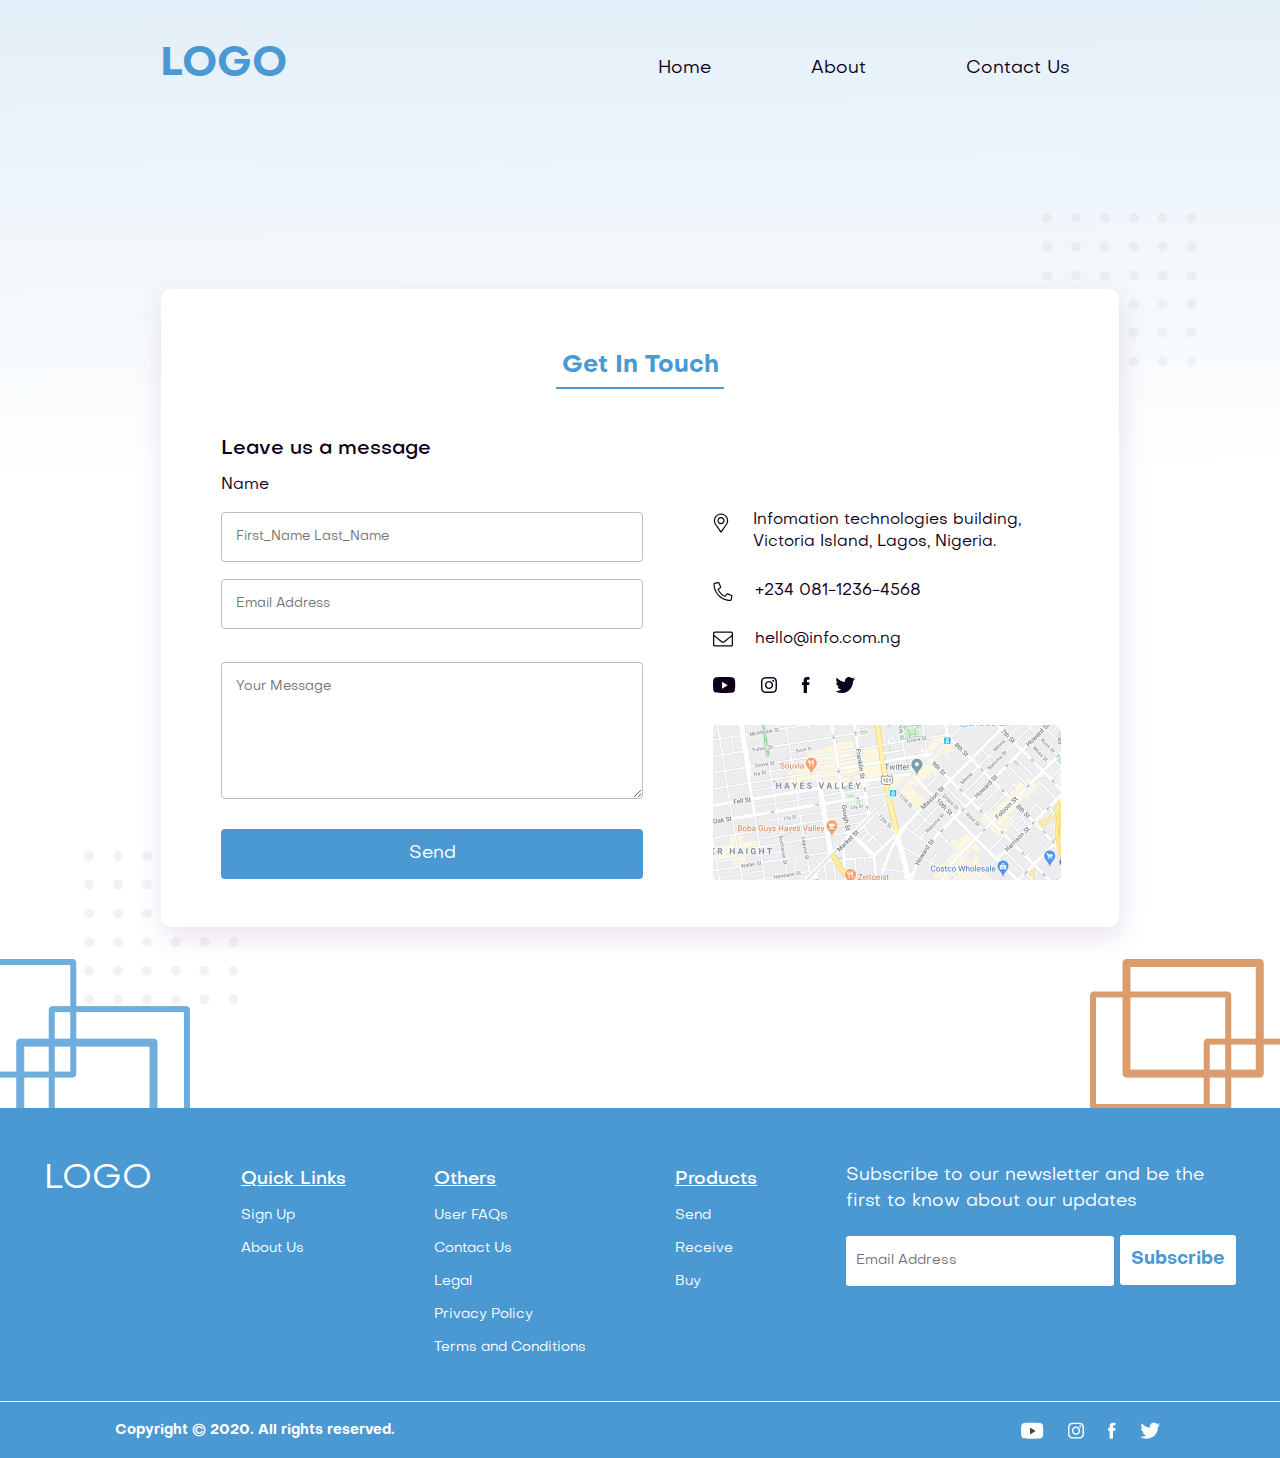
==== commit 9be44784: "fixed background dotted" ====
--- a/contactUs.html
+++ b/contactUs.html
@@ -3,538 +3,10 @@
 
 <head>
     <title>New E-commerce App | Contact Us</title>
+    <link rel="stylesheet" href="css/style.css">
+    <link rel="stylesheet" href="css/style_home.css">
+    <link rel="stylesheet" href="css/style_contactus.css">
     <meta http-equiv="Content-type" content="text/html;charset=UTF-8" />
-    <style>
-        * {
-            padding: 0;
-            margin: 0;
-            border: 0;
-        }
-
-        *,
-        *:before,
-        *::after {
-            -moz-box-sizing: border-box;
-            -webkit-box-sizing: border-box;
-            box-sizing: border-box;
-        }
-
-        :focus,
-        :active {
-            outline: none;
-        }
-
-        a:footer,
-        header,
-        aside {
-            display: block;
-        }
-
-        html,
-        body {
-            height: 100%;
-            width: 100%;
-            font-size: 100%;
-            line-height: 1;
-            font-size: 14px;
-            -ms-text-size-adjust: 100%;
-            -moz-text-size-adjust: 100%;
-            -webkit-text-size-adjust: 100%;
-        }
-
-        input,
-        button,
-        textarea {
-            font-family: inherit;
-        }
-
-        input::-ms-clear {
-            display: none;
-        }
-
-        button {
-            cursor: pointer;
-        }
-
-        button::-moz-focus-inner {
-            padding: 0;
-            border: 0;
-        }
-
-        a,
-        a:visited {
-            text-decoration: none;
-        }
-
-        a:hover {
-            text-decoration: none;
-        }
-
-        ul li {
-            list-style: none;
-        }
-
-        img {
-            vertical-align: top;
-        }
-
-        h1,
-        h2,
-        h3,
-        h4,
-        h5,
-        h6 {
-            font-size: inherit;
-            font-weight: 400;
-        }
-
-        /*________________________________________*/
-        .bodyHome {
-            position: relative;
-            width: 100%;
-            margin: 0 auto;
-        }
-        .bodyContactus {
-            position: relative;
-            width: 100%;
-            margin: 0 auto;
-        }
-        /*fonts_______________*/
-        @font-face {
-            font-family: objective;
-            font-weight: 400;
-            src: url(../fonts/Objective_Woff2/Objective-Regular.woff2);
-        }
-        @font-face {
-            font-family: objective;
-            font-weight: 500;
-            src: url(../fonts/Objective_Woff2/Objective-Medium.woff2);
-        }
-        @font-face {
-            font-family: objective;
-            font-weight: 600;
-            src: url(../fonts/Objective_Woff2/Objective-Medium.woff2);
-        }
-        @font-face {
-            font-family: objective;
-            font-weight: 700;
-            src: url(../fonts/Objective_OTF/Objective-Bold.otf);
-        }
-        body {
-            font-family: objective;
-        }
-
-        /*fonts_end___________*/
-
-        /*nav________________*/
-        .nav {
-            height: 609px;
-            width: 100%;
-            display: flex;
-            justify-content: space-around;
-            align-items: flex-start;
-        }
-        .navLogo {
-            margin: 45px 0 0 0;
-            z-index: 3;
-        }
-        .navLogo a {
-            color: rgba(74, 153, 211, 1);
-            font-size: 40px;
-            font-Weight: 700;
-        }
-        .navLinks {
-            margin: 60px 0 0 0;
-            display: flex;
-            justify-content: flex-end;
-            z-index: 3;
-        }
-        .navLinks p {
-            color: rgba(74, 153, 211, 1);
-            font-size: 18px;
-            margin: 0 50px;
-        }
-        .navLinks p a {
-            color: rgba(15, 0, 26, 1);
-            font-size: 18px;
-            z-index: 3;
-        }
-        .navBacgroundContact {
-            background: linear-gradient(359.45deg, #4A99D3 -24.57%, rgba(74, 153, 211, 0) 76.31%), #FFFFFF;
-            opacity: 0.2;
-            transform: rotate(-180deg);
-            position: absolute;
-            top: 0px;
-            left: 0px;
-            width: 100%;
-            height: 609px;
-            z-index: 1;
-        }
-        /*nav_end____________*/
-
-        /*footer_____________*/
-        .footer {
-            z-index: 3;
-            background: #4A99D3;
-            position: absolute;
-            bottom: 0px;
-            width: 100%;
-            height: 350px;
-            color: rgba(255, 255, 255, 1);
-            display: flex;
-            flex-direction: column;
-            justify-content: space-between;
-        }
-
-        .footerTop {
-            width: 100%;
-            height: 292px;
-            display: flex;
-            justify-content: space-around;
-            align-items: flex-start;
-            padding: 55px 0 0 0;
-        }
-
-        .footerTop div {
-            font-size: 34px;
-        }
-
-        .footerLinks {
-            color: rgba(255, 255, 255, 1);
-            font-size: 14px;
-            font-weight: 400;
-            line-height: 33px;
-        }
-
-        .footerLinks li a {
-            color: rgba(255, 255, 255, 1);
-            font-size: 14px;
-            font-weight: 400;
-        }
-
-        .footerLinksHead {
-            font-size: 18px;
-            font-weight: 500;
-            text-decoration: underline;
-            margin: 0 0 3px 0;
-        }
-
-        .footerOthers {
-            color: rgba(255, 255, 255, 1);
-            font-size: 14px;
-            font-weight: 400;
-            line-height: 33px;
-        }
-
-        .footerOthers li a {
-            color: rgba(255, 255, 255, 1);
-            font-size: 14px;
-            font-weight: 400;
-        }
-
-        .footerOthersHead {
-            font-size: 18px;
-            font-weight: 500;
-            text-decoration: underline;
-            margin: 0 0 3px 0;
-        }
-
-        .footerProducts {
-            color: rgba(255, 255, 255, 1);
-            font-size: 14px;
-            font-weight: 400;
-            line-height: 33px;
-        }
-
-        .footerProducts li a {
-            color: rgba(255, 255, 255, 1);
-            font-size: 14px;
-            font-weight: 400;
-        }
-
-        .footerProductsHead {
-            font-size: 18px;
-            font-weight: 500;
-            text-decoration: underline;
-            margin: 0 0 3px 0;
-        }
-
-        .formFooter {
-            display: block;
-            font-size: 18px;
-            font-weight: 400;
-        }
-
-        .formFooter p {
-            width: 364px;
-            margin: 0 0 20px 0;
-            line-height: 26px;
-        }
-
-        .formFooter input {
-            height: 50px;
-            width: 268px;
-            background: #FFFFFF;
-            border-radius: 3px;
-            font-size: 14px;
-            padding: 18px 10px;
-        }
-
-        .formFooter button {
-            height: 50px;
-            width: 116px;
-            background: #FFFFFF;
-            border-radius: 3px;
-            font-size: 18px;
-            color: rgba(74, 153, 211, 1);
-            font-weight: 700;
-        }
-
-        .footerBottom {
-            width: 100%;
-            height: 57px;
-            display: flex;
-            justify-content: space-between;
-            align-items: center;
-            border-top: 1px solid rgba(255, 255, 255, 1);
-        }
-
-        .footerBottom p {
-            margin: 0 0 0 9%;
-            font-weight: 700;
-        }
-
-        .footerBottom div {
-            margin: 0 8.62% 0 0;
-            top: 90%;
-        }
-
-        .footerBottom div a {
-            margin: 0 10px;
-        }
-
-        /*footer_end_____________________*/
-        .bodyContactus {
-            position: relative;
-            width: 100%;
-            height: 1458px;
-        }
-
-        /*___contactContein_________________*/
-        .contactContent {
-            width: 100%;
-            display: flex;
-            justify-content: center;
-            align-items: flex-start;
-        }
-
-        .contactContein {
-            width: 958px;
-            height: 638px;
-            z-index: 3;
-            background-color: #FFFFFF;
-            box-shadow: 2px 10px 28px rgba(75, 0, 129, 0.12);
-            border-radius: 10px;
-            margin: -320px 0 0 0;
-            display: flex;
-            flex-direction: column;
-        }
-
-        .contactconteinTitle {
-            width: 100%;
-            display: flex;
-            justify-content: center;
-            align-items: center;
-            padding: 60px 0 0 0;
-        }
-
-        .contactConteincontent {
-            display: flex;
-            justify-content: space-between;
-            padding: 0 60px 0 60px;
-        }
-
-        .contactconteinTitle h3 {
-            display: block;
-            padding: 5px;
-            color: rgba(74, 153, 211, 1);
-            border-bottom: 2px #4A99D3 solid;
-            width: 168px;
-            height: 40px;
-            font-size: 24px;
-            font-weight: 700;
-            text-align: center;
-            line-height: 24.91px;
-        }
-
-        .contactForm {
-            height: 490px;
-            width: 422px;
-            display: flex;
-            flex-direction: column;
-            justify-content: space-between;
-            padding: 50px 0 0 0;
-        }
-
-        .contactForm h4 {
-            color: rgba(15, 0, 26, 1);
-            font-size: 20px;
-            font-weight: 500;
-            Line-height: 20, 76px;
-        }
-
-        .contactForm p {
-            width: 48px;
-            height: 17px;
-            background-color: #FFFFFF;
-            font-size: 16px;
-            color: rgba(15, 0, 26, 1);
-        }
-
-        .contactForm input {
-            height: 50px;
-            width: 422px;
-            border: 1.2px solid #B4BEC8;
-            box-sizing: border-box;
-            border-radius: 4px;
-            padding: 17px 14px;
-        }
-
-        .contactForm textarea {
-            height: 137px;
-            width: 422px;
-            border: 1.2px solid #B4BEC8;
-            box-sizing: border-box;
-            border-radius: 4px;
-            margin: 15px 0 12px 0;
-            padding: 17px 14px;
-        }
-
-        .contactFormButton {
-            height: 50px;
-            width: 422px;
-            background: #4A99D3;
-            border-radius: 4px;
-            color: rgba(255, 255, 255, 1);
-            font-size: 18px;
-            line-height: 18, 68px;
-        }
-
-        .contactConteinRight {
-            height: 491px;
-            width: 346px;
-            font-size: 16px;
-            color: rgba(15, 0, 26, 1);
-            line-height: 22px;
-            display: flex;
-            flex-direction: column;
-            justify-content: space-between;
-            padding: 65px 0 0 0;
-        }
-
-        .contactConteinAdress {
-            display: inline-block;
-            margin: 55px 0px 0 40px;
-            width: 312px;
-
-        }
-
-        .contactConteinAdress::before {
-            content: "";
-            background-image: url('../img/adress.svg');
-            background-repeat: no-repeat;
-            background-position: 0% 50%;
-            background-size: 20px 20px;
-            padding: 14px;
-            margin: 0 0 0 -42px;
-            position: absolute;
-
-        }
-
-        .contactConteinPhone::before {
-            content: "";
-            background-image: url('../img/PhoneBlack.svg');
-            background-repeat: no-repeat;
-            background-position: 0% 50%;
-            background-size: 20px 20px;
-            padding: 14px;
-            margin: 30px 14px 0 0;
-        }
-
-        .contactConteinMail::before {
-            content: "";
-            background-image: url('../img/mailBlack.svg');
-            background-repeat: no-repeat;
-            background-position: 0% 50%;
-            background-size: 20px 20px;
-            padding: 14px;
-            margin: 30px 14px 0 0;
-        }
-
-        .contactsoclinks {
-            display: flex;
-            justify-content: space-between;
-            width: 115px;
-        }
-
-        .contactConteinRight a {
-            display: block;
-            margin: 0 25px 0 0;
-        }
-
-        .contactContein::before {
-            content: "";
-            display: block;
-            position: relative;
-            top: -77px;
-            left: 881px;
-            z-index: 1;
-            height: 154px;
-            width: 154px;
-            background-image: url('../img/DottedSquare.png');
-            background-repeat: no-repeat;
-            background-position: 0% 0%;
-            background-size: 154px 154px;
-            overflow: visible;
-            border: greenyellow 1px solid;
-        }
-
-        .contactContein::after {
-            content: "";
-            position: relative;
-            top: -77px;
-            left: -77px;
-            display: block;
-            z-index: 1;
-            height: 154px;
-            width: 154px;
-            background-image: url('../img/DottedSquare.png');
-            background-repeat: no-repeat;
-            background-position: 0% 0%;
-            background-size: 154px 154px;
-            border: red 1px solid;
-        }
-
-        .contactSquareBlueLeft {
-            background-image: url("../img/squaresBlueDown.png");
-            position: absolute;
-            z-index: 1;
-            top: 959px;
-            left: 0px;
-            height: 199px;
-            width: 190px;
-        }
-
-        .contactSquareOrangeRight {
-            background-image: url("../img/squaresOrangeRight.png");
-            position: absolute;
-            z-index: 1;
-            top: 959px;
-            right: 0;
-            height: 199px;
-            width: 190px;
-        }
-    </style>
 </head>
 
 <body>
@@ -548,6 +20,7 @@
             </div>
         </div>
         <div class="contactContent">
+            <div class="dottedRight"></div>
             <div class="contactContein">
                 <div class="contactconteinTitle">
                     <h3>Get In Touch</h3>
@@ -577,6 +50,7 @@
                     </div>
                 </div>
             </div>
+            <div class="dottedLeft"></div>
         </div>
         <div class="footer">
             <div class="footerTop">
--- a/css/style.css
+++ b/css/style.css
@@ -0,0 +1,243 @@
+*{ padding: 0; margin: 0; border: 0;}
+*,*:before,*::after{ -moz-box-sizing: border-box; -webkit-box-sizing: border-box; box-sizing: border-box; }
+:focus,:active{outline: none;}
+a:footer,header,aside{display: block;}
+
+html,body{
+    height: 100%;
+    width: 100%;
+    font-size: 100%;
+    line-height: 1;
+    font-size: 14px;
+    -ms-text-size-adjust: 100%;
+    -moz-text-size-adjust: 100%;
+    -webkit-text-size-adjust: 100%;
+}
+input,button,textarea{font-family:inherit;}
+
+input::-ms-clear{display: none;}
+button{cursor: pointer;}
+button::-moz-focus-inner {padding:0;border:0;}
+a, a:visited{text-decoration: none;}
+a:hover{text-decoration: none;}
+ul li{list-style: none;}
+img{vertical-align: top;}
+
+h1,h2,h3,h4,h5,h6{font-size:inherit;font-weight: 400;}
+/*________________________________________*/
+.bodyHome{
+    position: relative;
+    width: 100%;
+    margin: 0 auto;
+}
+.bodyContactus{
+    position: relative;
+    width: 100%;
+    margin: 0 auto;
+}
+/*fonts_______________*/
+@font-face {
+    font-family: objective;
+    font-weight: 400;
+    src: url(../fonts/Objective_Woff2/Objective-Regular.woff2);
+}
+@font-face {
+    font-family: objective;
+    font-weight: 500;
+    src: url(../fonts/Objective_Woff2/Objective-Medium.woff2);
+}
+@font-face {
+    font-family: objective;
+    font-weight: 600;
+    src: url(../fonts/Objective_Woff2/Objective-Medium.woff2);
+}
+@font-face {
+    font-family: objective;
+    font-weight: 700;
+    src: url(../fonts/Objective_OTF/Objective-Bold.otf);
+}
+body{
+    font-family: objective;
+}
+/*fonts_end___________*/
+
+/*nav________________*/
+.nav{
+    height: 609px;
+    width: 100%;
+    display: flex;
+    justify-content: space-around;
+    align-items:flex-start;
+}
+.navLogo{
+    margin: 45px 0 0 0;
+    z-index: 3;
+}
+.navLogo a{
+    color: rgba(74, 153, 211, 1);
+    font-size: 40px;
+    font-Weight: 700;
+}
+.navLinks{
+    margin: 60px 0 0 0;
+    display: flex;
+    justify-content: flex-end;
+    z-index: 3;
+}
+.navLinks p{
+    color: rgba(74, 153, 211, 1);
+    font-size: 18px;
+    margin: 0 50px;
+}
+.navLinks p a{
+    color: rgba(15, 0, 26, 1);
+    font-size: 18px;
+    z-index: 3;
+}
+.navBacgroundContact{
+    background: linear-gradient(359.45deg, #4A99D3 -24.57%, rgba(74, 153, 211, 0) 76.31%), #FFFFFF;
+    opacity: 0.2;
+    transform: rotate(-180deg);
+    position: absolute;
+    top: 0px;
+    left: 0px;
+    width: 100%;
+    height: 609px;
+    z-index: 1;
+}
+.navBacgroundHome{
+    background: linear-gradient(1.02deg, #4A99D3 -17.33%, rgba(74, 153, 211, 0) 75.91%), #FFFFFF;
+    opacity: 0.2;
+    box-shadow: 0px 4px 16px rgba(75, 0, 129, 0.26);
+    transform: rotate(-180deg);
+    position: absolute;
+    top: 0px;
+    left: 0px;
+    width: 100%;
+    height: 768px;
+    z-index: 1;
+}
+/*nav_end____________*/
+
+/*footer_____________*/
+.footer{
+    z-index: 3;
+    background: #4A99D3;
+    position: absolute;
+    bottom: 0px;
+    width: 100%;
+    height: 350px;
+    color: rgba(255, 255, 255, 1);
+    display: flex;
+    flex-direction: column;
+    justify-content: space-between;
+}
+.footerTop{
+    width: 100%;
+    height: 292px;
+    display: flex;
+    justify-content: space-around;
+    align-items: flex-start;
+    padding: 55px 0 0 0;
+}
+.footerTop div{
+    font-size: 34px;
+}
+.footerLinks{
+    color: rgba(255, 255, 255, 1);
+    font-size: 14px;
+    font-weight: 400;
+    line-height: 33px;
+}
+.footerLinks li a{
+    color: rgba(255, 255, 255, 1);
+    font-size: 14px;
+    font-weight: 400;
+}
+.footerLinksHead{
+    font-size: 18px;
+    font-weight: 500;
+    text-decoration: underline;
+    margin: 0 0 3px 0;
+}
+.footerOthers{
+    color: rgba(255, 255, 255, 1);
+    font-size: 14px;
+    font-weight: 400;
+    line-height: 33px;
+}
+.footerOthers li a{
+    color: rgba(255, 255, 255, 1);
+    font-size: 14px;
+    font-weight: 400;
+}
+.footerOthersHead{
+    font-size: 18px;
+    font-weight: 500;
+    text-decoration: underline;
+    margin: 0 0 3px 0;
+}
+.footerProducts{
+    color: rgba(255, 255, 255, 1);
+    font-size: 14px;
+    font-weight: 400;
+    line-height: 33px;
+}
+.footerProducts li a{
+    color: rgba(255, 255, 255, 1);
+    font-size: 14px;
+    font-weight: 400;
+}
+.footerProductsHead{
+    font-size: 18px;
+    font-weight: 500;
+    text-decoration: underline;
+    margin: 0 0 3px 0;
+}
+.formFooter{
+    display: block;
+    font-size: 18px;
+    font-weight: 400;
+}
+.formFooter p{
+    width: 364px;
+    margin: 0 0 20px 0;
+    line-height: 26px;
+}
+.formFooter input{
+    height: 50px;
+    width: 268px;
+    background: #FFFFFF;
+    border-radius: 3px;
+    font-size: 14px;
+    padding: 18px 10px;
+}
+.formFooter button{
+    height: 50px;
+    width: 116px;
+    background: #FFFFFF;
+    border-radius: 3px;
+    font-size: 18px;
+    color: rgba(74, 153, 211, 1);
+    font-weight: 700;
+}
+.footerBottom{
+    width: 100%;
+    height: 57px;
+    display: flex;
+    justify-content: space-between;
+    align-items: center;
+    border-top: 1px solid rgba(255, 255, 255, 1);
+}
+.footerBottom p{
+    margin: 0 0 0 9%;
+    font-weight: 700;
+}
+.footerBottom div{
+    margin: 0 8.62% 0 0; 
+    top: 90%;
+}
+.footerBottom div a{
+    margin: 0 10px;
+}
+/*footer_end_____________________*/
--- a/css/style_home.css
+++ b/css/style_home.css
@@ -0,0 +1,512 @@
+
+/*home___________________________*/
+.bodyHome{
+    position: relative;
+    width: 1440px;
+    height: 4516px;
+}
+/*homeContein___________________*/
+.homeConteinTop{
+    position: absolute;
+    top: 233px;
+    left: 245px;
+    height: 384px;
+    width: 636px;
+}
+.homeConteinTop h2{
+    position: absolute;
+    top: 0px;
+    left: 0px;
+    height: 140px;
+    width: 100%;
+    font-weight: 500;
+    font-size: 50px;
+    color: rgba(38, 0, 65, 1);
+    letter-spacing: 0.02em;
+    line-height: 70px;
+}
+.homeConteinTop p{
+    position: absolute;
+    top: 154px;
+    left: 0px;
+    height: 110px;
+    width: 100%;
+    font-weight: 400;
+    font-size: 20px;
+    color: rgba(38, 0, 65, 1);
+    line-height: 36px;
+}
+.homeConteinTop a{
+    position: absolute;
+    top: 324px;
+    height: 60px;
+    width: 180px;
+    background-color: rgba(74, 153, 211, 1);
+    border-radius: 5px;
+    padding: 14px 23px;
+}
+.homeGoogleTop{
+    left: 0px;
+}
+.homeAppstoreTop{
+    left: 200px;
+}
+.homeConteinWhatwedo{
+    position: absolute;
+    top: 768px;
+    height: 1475px;
+    width: 100%;
+}
+.homeConteinWhatwedo h2{
+    position: absolute;
+    top: 150px;
+    left: 245px;
+    height: 138px;
+    width: 395px;
+    font-size: 36px;
+    font-weight: 500;
+    color: rgba(38, 0, 65, 1);
+    line-height: 46px;
+    letter-spacing: 0.05em;
+}
+.homeConteinWhatwedoSend{
+    position: absolute;
+    z-index: 2;
+    top: 162px;
+    left: 815px;
+    height: 525px;
+    width: 380px;
+    background: #FFFFFF;
+    box-shadow: 5px 20px 50px rgba(74, 153, 211, 0.2);
+    border-radius: 10px;
+    padding: 48px;
+}
+.homeConteinWhatwedoWindow img{
+    display: block;
+    position: absolute;
+    top: -12px;
+    left: 78px;
+    z-index: 3;
+    width: 224px;
+}
+.homeConteinWhatwedoWindow h3{
+    position: absolute;
+    top: 246px;
+    font-weight: 500;
+    font-size: 20px;
+    line-height: 30px;
+    letter-spacing: 0.02em;
+    color: #0F001A;
+}
+.homeConteinWhatwedoWindow p{
+    position: absolute;
+    top: 292px;
+    height: 103px;
+    width: 284px;
+    font-weight: 400;
+    font-size: 16px;
+    line-height: 26px;
+    color: #0F001A;
+    opacity: 0.6;
+}
+.homeConteinWhatwedoWindow a p{
+    display: block;
+    position: absolute;
+    top: 447px;
+    font-family: Objective;
+    font-style: normal;
+    font-weight: 500;
+    font-size: 14px;
+    line-height: 30px;
+    color: #4A99D3;
+    width: 100px;
+}
+.homeConteinWhatwedoWindow a p::after{
+    content: "";
+    background-image: url('../img/arrow.svg');
+    background-repeat: no-repeat;
+    background-position: 0% 50%;
+    background-size: 16px 16px;
+    padding: 14px; /*__ПОЧЕМУ_БЕЗ_ПАДДИНГА_НЕ_ОТОБРАЖАЕТСЯ_???__*/
+    margin: 0 0 0 25px;
+}
+.homeConteinWhatwedoReceive{
+    position: absolute;
+    z-index: 2;
+    top: 458px;
+    left: 330px;
+    height: 525px;
+    width: 380px;
+    background: #FFFFFF;
+    box-shadow: 5px 20px 50px rgba(74, 153, 211, 0.2);
+    border-radius: 10px;
+    padding: 48px;
+}
+
+.homeConteinWhatwedoBuy{
+    position: absolute;
+    z-index: 2;
+    top: 800px;
+    left: 815px;
+    height: 525px;
+    width: 380px;
+    background: #FFFFFF;
+    box-shadow: 5px 20px 50px rgba(74, 153, 211, 0.2);
+    border-radius: 10px;
+    padding: 48px;
+}
+.homeConteinWhatwedoReceive img{
+    left: 65px;
+    top:48px;
+}
+.homeConteinWhatwedoBuy img{
+    top: 49px;
+    left: 70px;
+}
+.homeHowitworks{
+    position: absolute;
+    top: 2243px;
+    left: 0px;
+    height: 476px;
+    width: 100%;
+    background: rgba(74, 153, 211, 0.1);
+}
+.homeHowitworks h3{
+    position: absolute;
+    top: 95px;
+    left: 608px;
+    height: 30px;
+    width: 200px;
+    font-weight: 700;
+    font-size: 26px;
+    line-height: 27px;
+    text-align: center;
+    color: #4A99D3;
+}
+.homeHowitworksCreate{
+    position: absolute;
+    top: 210px;
+    left: 245px;
+    height: 171px;
+    width: 257px;
+}
+.homeHowitworksGet{
+    position: absolute;
+    top: 210px;
+    left: 575px;
+    height: 171px;
+    width: 257px;
+}
+.homeHowitworksEnjoy{
+    position: absolute;
+    top: 210px;
+    left: 938px;
+    height: 171px;
+    width: 257px;
+}
+.homeHowitworksConteins img{
+    position: absolute;
+    top: 0;
+    left: 98px;
+    height: 60px;
+    width: 60px;
+}
+.homeHowitworksConteins h4{
+    margin: 90px 0 0 0;
+    width: 100%;
+    text-align: center;
+    font-weight: 500;
+    font-size: 18px;
+    line-height: 19px;
+    color: #0F001A;
+}
+.homeHowitworksConteins p{
+    width: 100%;
+    font-weight: 400;
+    font-size: 16px;
+    line-height: 26px;
+    text-align: center;
+    color: #0F001A;
+}
+.homeConteinClients{
+    position: absolute;
+    z-index: 3;
+    top: 2719px;
+    height: 750px;
+    width: 100%;
+}
+.homeConteinClients h3{
+    position: absolute;
+    top: 150px;
+    left: 573px;
+    height: 27px;
+    width: 280px;
+    font-weight: bold;
+    font-size: 26px;
+    line-height: 27px;
+    text-align: center;
+    color: #0F001A;
+}
+.homeConteinClientsSays{
+    position: absolute;
+    top: 388px;
+    left: 777px;
+    height: 245px;
+    width: 418px;
+}
+.homeConteinClientsSays img{
+    position: absolute;
+    top: 0px;
+    left: 0px;
+    height: 44px;
+    width: 50px;
+}
+.homeConteinClientsSays p{
+    position: absolute;
+    top: 86px;
+    left: 0px;
+    height: 100px;
+    width: 100%;
+    font-weight: 400;
+    font-size: 16px;
+    line-height: 24px;
+    color: #0F001A;
+    opacity: 0.5;
+}
+.homeConteinClientsSays h4{
+    position: absolute;
+    bottom: 0px;
+    left: 0px;
+    height: 20px;
+    width: 100%;
+    font-weight: 500;
+    font-size: 18px;
+    line-height: 19px;
+    color: #0F001A;
+}
+.homeConteinClientsButtons{
+    position: absolute;
+    bottom: 0px;
+    right: 245px;
+    height: 80px;
+    width: 160px;
+    background: #FFFFFF;
+    box-shadow: 0px 4px 16px rgba(0, 0, 0, 0.08);
+    border-radius: 4px;
+}
+.homeConteinClientsLeft{
+    position: absolute;
+    bottom: 0px;
+    left: 0px;
+    height: 100%;
+    width: 50%;
+    background: #4A99D3;
+    border-radius: 4px 0px 0px 4px;
+}
+.homeConteinClientsRight{
+    position: absolute;
+    bottom: 0px;
+    right: 0px;
+    height: 100%;
+    width: 50%;
+    background: #FFFFFF;
+    box-shadow: 0px 4px 16px rgba(0, 0, 0, 0.08);
+    border-radius: 0px 4px 4px 0px;
+}
+.homeConteinBottom{
+    position: absolute;
+    bottom: 589px;
+    right: 245px;
+    height: 230px;
+    width: 444px;
+}
+.homeConteinBottom h3{
+    height: 26px;
+    width: 100%;
+    font-weight: 700;
+    font-size: 25px;
+    line-height: 26px;
+    text-align: center;
+    color: #0F001A;
+    margin: 0 0 16px 0;
+}
+.homeConteinBottom p{
+    height: 122px;
+    width: 100%;
+    font-weight: normal;
+    font-size: 16px;
+    line-height: 24px;
+    text-align: center;
+    color: #0F001A;
+    opacity: 0.5;
+}
+.homeConteinBottom a{
+    position: absolute;
+    bottom: 0;
+    height: 53px;
+    width: 165px;
+    background: #000000;
+    border-radius: 5px;
+    padding: 11px 18px;
+}
+.homeGoogleBot{
+    left: 37px;
+}
+.homeAppstoreBot{
+    right: 37px;
+}
+/*homeContein_ end______________*/
+/*bacgroundHome_________________*/
+.homePhoneTopLeft{
+    position: absolute;
+    z-index: 2;
+    top: 232px;
+    left: 913px;
+    height: 458.39px;
+    width: 240px;
+    background-image: url("../img/phone.png");
+    background-position: 44% 45%;
+    background-size: 273px 485px;
+    border-radius: 25px;
+}
+.homePhoneTopRight{
+    position: absolute;
+    z-index: 1;
+    top: 158px;
+    left: 1074px;
+    height: 532px;
+    width: 280px;
+    background-image: url("../img/phone.png");
+    background-position: 44% 45%;
+    background-size: 320px 565px;
+    border-radius: 25px;
+}
+.homeSquaresBlueUp{
+    background-image: url("../img/squaresBlueUp.png");
+    position: absolute;
+    z-index: 1;
+    top: 768px;
+    left: 1250px;
+    height: 199px;
+    width: 190px;
+}
+.homeDottedRight{
+    background-image: url("../img/DottedSquare.png");
+    position: absolute;
+    z-index: 1;
+    top: 853px;
+    right: 167.56px;
+    height: 153.44px;
+    width: 153.44px;
+}
+.homeDottedLeft{
+    background-image: url("../img/DottedSquare.png");
+    position: absolute;
+    z-index: 1;
+    top: 1442px;
+    left: 255px;
+    height: 153.44px;
+    width: 153.44px;
+}
+.homeDottedRightMid{
+    background-image: url("../img/DottedSquare.png");
+    position: absolute;
+    z-index: 1;
+    top: 2011px;
+    right: 172.56px;
+    height: 153.44px;
+    width: 153.44px;
+}
+.homeSquaresRedLeft{
+    background-image: url("../img/squaresOrangeLeft.png");
+    position: absolute;
+    z-index: 1;
+    top: 2045px;
+    left: 0px;
+    height: 199px;
+    width: 190px;
+}
+.homeWoman{
+    background-image: url("../img/photoGirl.png");
+    position: absolute;
+    z-index: 1;
+    top: 2907px;
+    left: 178px;
+    height: 519px;
+    width: 399px;
+}
+.homeWomanBack{
+    background: rgba(74, 153, 211, 0.1);
+    border-radius: 0px 6px 6px 0px;
+    position: absolute;
+    z-index: 0;
+    top: 3026px;
+    left: 0px;
+    height: 400px;
+    width: 677px;
+}
+.homeDottedRightBottom{
+    background-image: url("../img/DottedSquare.png");
+    position: absolute;
+    z-index: 1;
+    top: 3104px;
+    right: 0px;
+    height: 153.44px;
+    width: 153.44px;
+}
+.homePhoneBotLeft{
+    position: absolute;
+    z-index: 1;
+    bottom: 531px;
+    left: 167px;
+    height: 344px;
+    width: 180px;
+    background-image: url("../img/phone.png");
+    background-position: 44% 45%;
+    background-size: 200px 365px;
+    border-radius: 20px;
+}
+.homePhoneBotCentr{
+    position: absolute;
+    z-index: 2;
+    bottom: 474px;
+    left: 305px;
+    height: 458.39px;
+    width: 240px;
+    background-image: url("../img/phone.png");
+    background-position: 44% 45%;
+    background-size: 273px 485px;
+    border-radius: 25px;
+}
+.homePhoneBotRight{
+    position: absolute;
+    z-index: 1;
+    bottom: 531px;
+    left: 503px;
+    height: 344px;
+    width: 180px;
+    background-image: url("../img/phone.png");
+    background-position: 44% 45%;
+    background-size: 200px 365px;
+    border-radius: 20px;
+}
+.homeSquaresRedRight{
+    background-image: url("../img/squaresRedRightBottom.svg");
+    position: absolute;
+    z-index: 1;
+    bottom: 300.5px;
+    right: 0px;
+    height: 199px;
+    width: 190px;
+}
+.homeSquaresBlueLeft{
+    background-image: url("../img/squaresBlueDown.png");
+    position: absolute;
+    z-index: 1;
+    bottom: 300.5px;
+    left: 0px;
+    height: 199px;
+    width: 190px;
+}
+/*bacgroundHome_end_____________*/
+/*home_end______________________*/--- a/css/style_contactus.css
+++ b/css/style_contactus.css
@@ -0,0 +1,193 @@
+.bodyContactus{
+    position: relative;
+    width: 100%;
+    height: 1458px;
+}
+/*___contactContein_________________*/
+.contactContent{
+    width: 100%;
+    display: flex;
+    justify-content: center;
+    align-items: flex-start;
+}
+.contactContein{
+    width: 958px;
+    height: 638px;
+    z-index: 3;
+    background-color: #FFFFFF;
+    box-shadow: 2px 10px 28px rgba(75, 0, 129, 0.12);
+    border-radius: 10px;
+    margin: -320px 0 0 0;
+    display: flex;
+    flex-direction: column;
+}
+.contactconteinTitle{
+    width: 100%;
+    display: flex;
+    justify-content: center;
+    align-items: center;
+    padding: 60px 0 0 0;
+}
+.contactConteincontent{
+    display: flex;
+    justify-content: space-between;
+    padding: 0 60px 0 60px;
+}
+.contactconteinTitle h3{
+    display: block;
+    padding: 5px;
+    color: rgba(74, 153, 211, 1);
+    border-bottom: 2px #4A99D3 solid;
+    width: 168px;
+    height: 40px;
+    font-size: 24px;
+    font-weight: 700;
+    text-align: center;
+    line-height: 24.91px;
+}
+.contactForm{
+    height: 490px;
+    width: 422px;
+    display: flex;
+    flex-direction: column;
+    justify-content: space-between;
+    padding: 50px 0 0 0;
+}
+.contactForm h4{
+    color: rgba(15, 0, 26, 1);
+    font-size: 20px;
+    font-weight: 500;
+    Line-height: 20,76px;
+}
+.contactForm p{
+    width: 48px;
+    height: 17px;
+    background-color: #FFFFFF;
+    font-size: 16px;
+    color:rgba(15, 0, 26, 1);
+}
+.contactForm input{
+    height: 50px;
+    width: 422px;
+    border: 1.2px solid #B4BEC8;
+    box-sizing: border-box;
+    border-radius: 4px;
+    padding: 17px 14px;
+}
+.contactForm textarea{
+    height: 137px;
+    width: 422px;
+    border: 1.2px solid #B4BEC8;
+    box-sizing: border-box;
+    border-radius: 4px;
+    margin: 15px 0 12px 0;
+    padding: 17px 14px;
+}
+.contactFormButton{
+    height: 50px;
+    width: 422px;
+    background: #4A99D3;
+    border-radius: 4px;
+    color: rgba(255, 255, 255, 1);
+    font-size: 18px;
+    line-height: 18,68px;
+}
+.contactConteinRight{
+    height: 491px;
+    width: 346px;
+    font-size: 16px;
+    color: rgba(15, 0, 26, 1);
+    line-height: 22px;
+    display: flex;
+    flex-direction: column;
+    justify-content: space-between;
+    padding: 65px 0 0 0;
+}
+.contactConteinAdress{
+    display: inline-block;
+    margin: 55px 0px 0 40px;
+    width: 312px;
+
+}
+.contactConteinAdress::before{
+    content: "";
+    background-image: url('../img/adress.svg');
+    background-repeat: no-repeat;
+    background-position: 0% 50%;
+    background-size: 20px 20px;
+    padding: 14px;
+    margin: 0 0 0 -42px;
+    position: absolute;
+
+}
+.contactConteinPhone::before{
+    content: "";
+    background-image: url('../img/PhoneBlack.svg');
+    background-repeat: no-repeat;
+    background-position: 0% 50%;
+    background-size: 20px 20px;
+    padding: 14px;
+    margin: 30px 14px 0 0;
+}
+.contactConteinMail::before{
+    content: "";
+    background-image: url('../img/mailBlack.svg');
+    background-repeat: no-repeat;
+    background-position: 0% 50%;
+    background-size: 20px 20px;
+    padding: 14px;
+    margin: 30px 14px 0 0;
+}
+.contactsoclinks{
+    display: flex;
+    justify-content: space-between;
+    width: 115px;
+}
+.contactConteinRight a{
+    display: block;
+    margin: 0 25px 0 0;
+}
+.dottedRight{
+    z-index: 1;
+    height: 154px;
+    width: 154px;
+    background-image: url('../img/DottedSquare.png');
+    background-repeat: no-repeat;
+    background-position: 0% 0%;
+    background-size: 154px 154px;
+    overflow: visible;
+    position: relative;
+    left: 77px;
+    top: 242px;
+
+}
+.dottedLeft{
+    z-index: 1;
+    height: 154px;
+    width: 154px;
+    background-image: url('../img/DottedSquare.png');
+    background-repeat: no-repeat;
+    background-position: 0% 0%;
+    background-size: 154px 154px;
+    position: relative;
+    right: 77px;
+    bottom: 396px;
+}
+.contactSquareBlueLeft{
+    background-image: url("../img/squaresBlueDown.png");
+    position: absolute;
+    z-index: 1;
+    top: 959px;
+    left: 0px;
+    height: 199px;
+    width: 190px;
+}
+.contactSquareOrangeRight{
+    background-image: url("../img/squaresOrangeRight.png");
+    position: absolute;
+    z-index: 1;
+    top: 959px;
+    right: 0;
+    height: 199px;
+    width: 190px;
+}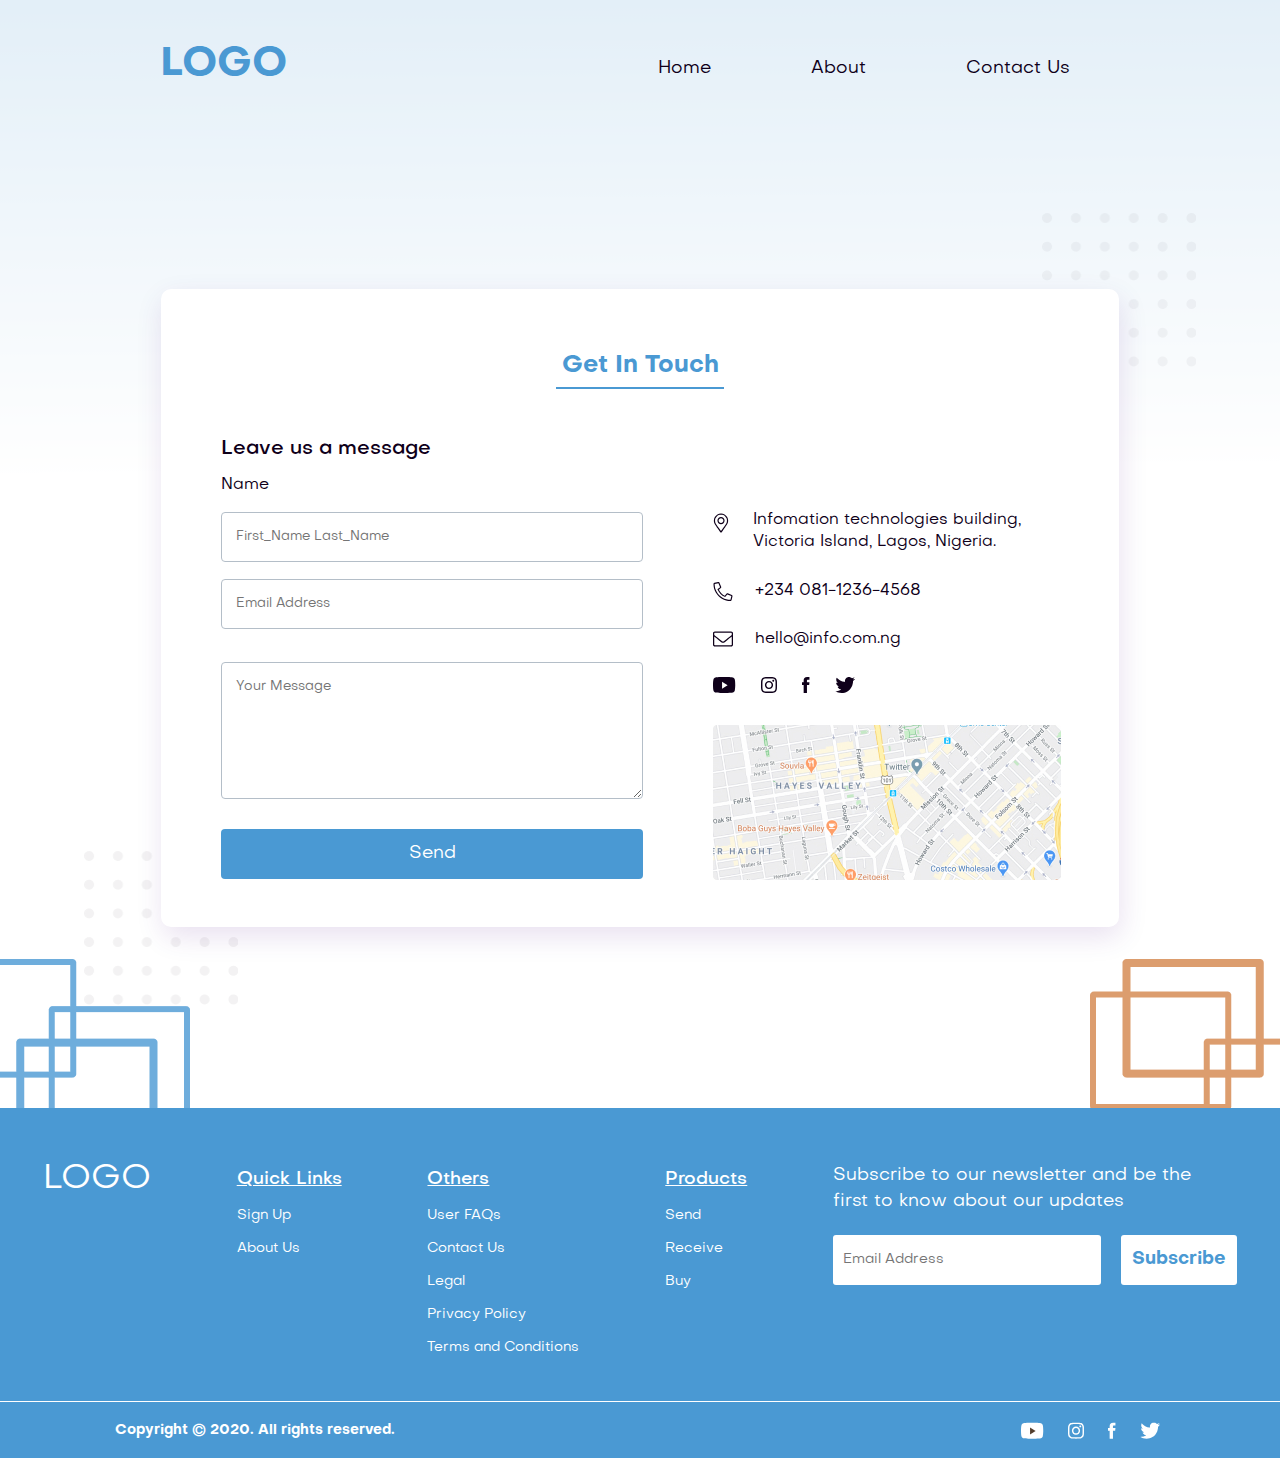
==== commit 0b27ee51: "fixed footer" ====
--- a/contactUs.html
+++ b/contactUs.html
@@ -76,10 +76,12 @@
                 </ul>
                 <form action="#" class="formFooter">
                     <p>Subscribe to our newsletter and be the first to know about our updates</p>
-                    <input type="text" placeholder="Email Address">
-                    <button type="submit">
-                        Subscribe
-                    </button>
+                    <div class="footerSubmitbutton">
+                        <input type="text" placeholder="Email Address">
+                        <button type="submit">
+                            Subscribe
+                        </button>
+                    </div>
             </div>
             <div class="footerBottom">
                 <p>Copyright © 2020. All rights reserved.</p>
--- a/css/style.css
+++ b/css/style.css
@@ -240,4 +240,10 @@
 .footerBottom div a{
     margin: 0 10px;
 }
+.footerSubmitbutton{
+    display: flex;
+    justify-content: space-between;
+    align-items: center;
+    width: 404px;
+}
 /*footer_end_____________________*/
